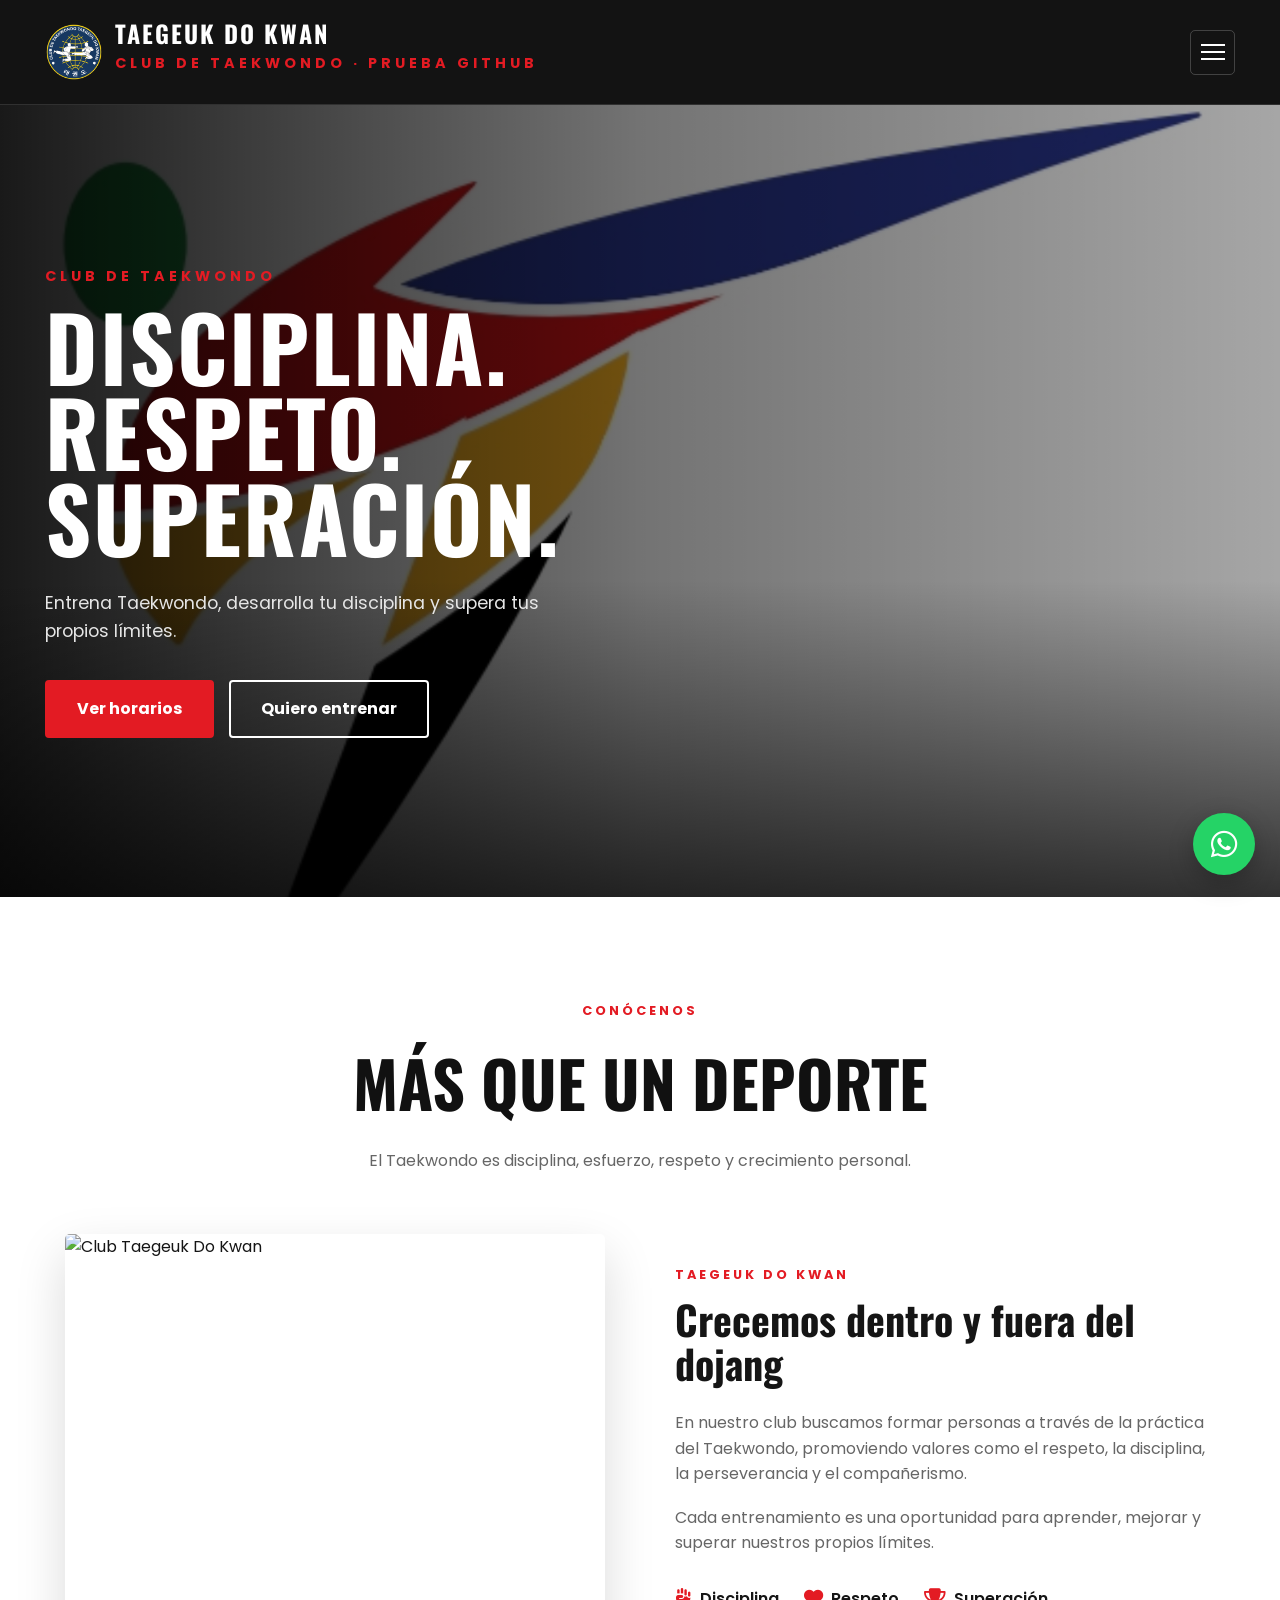
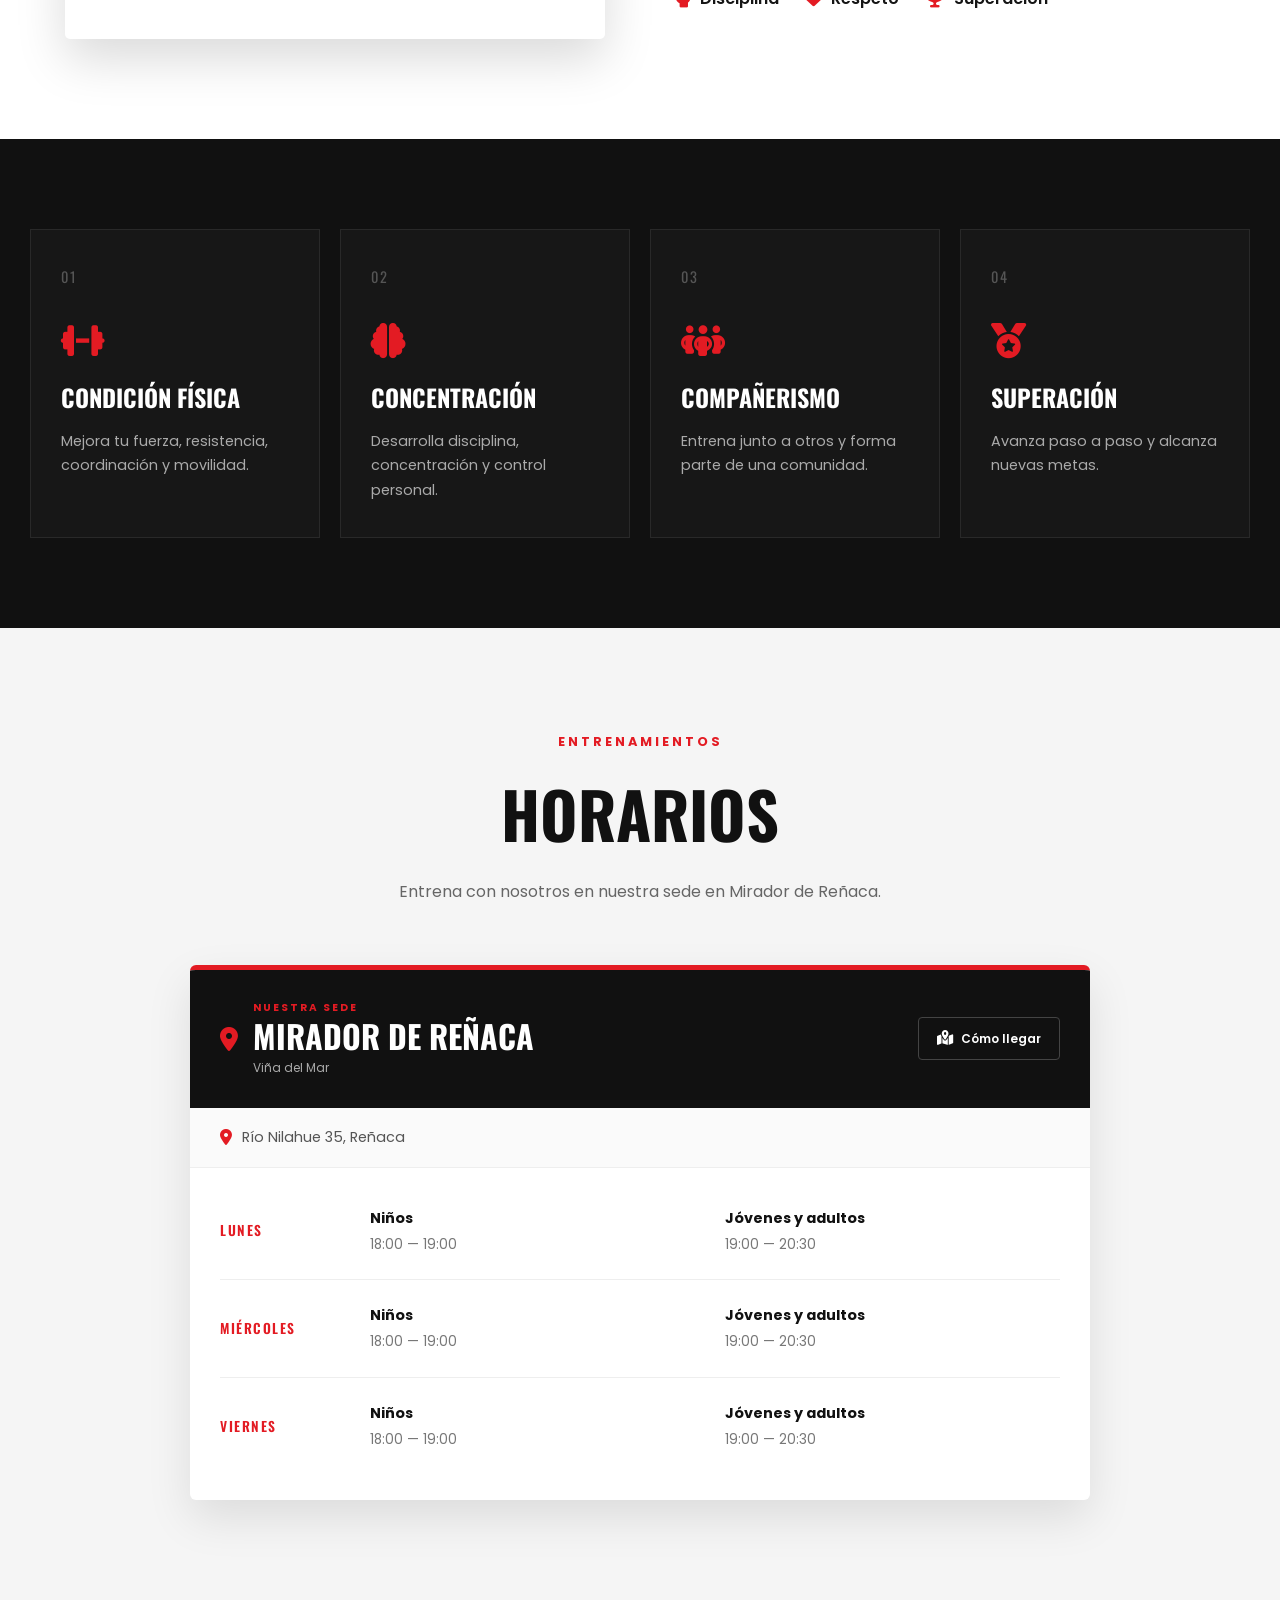
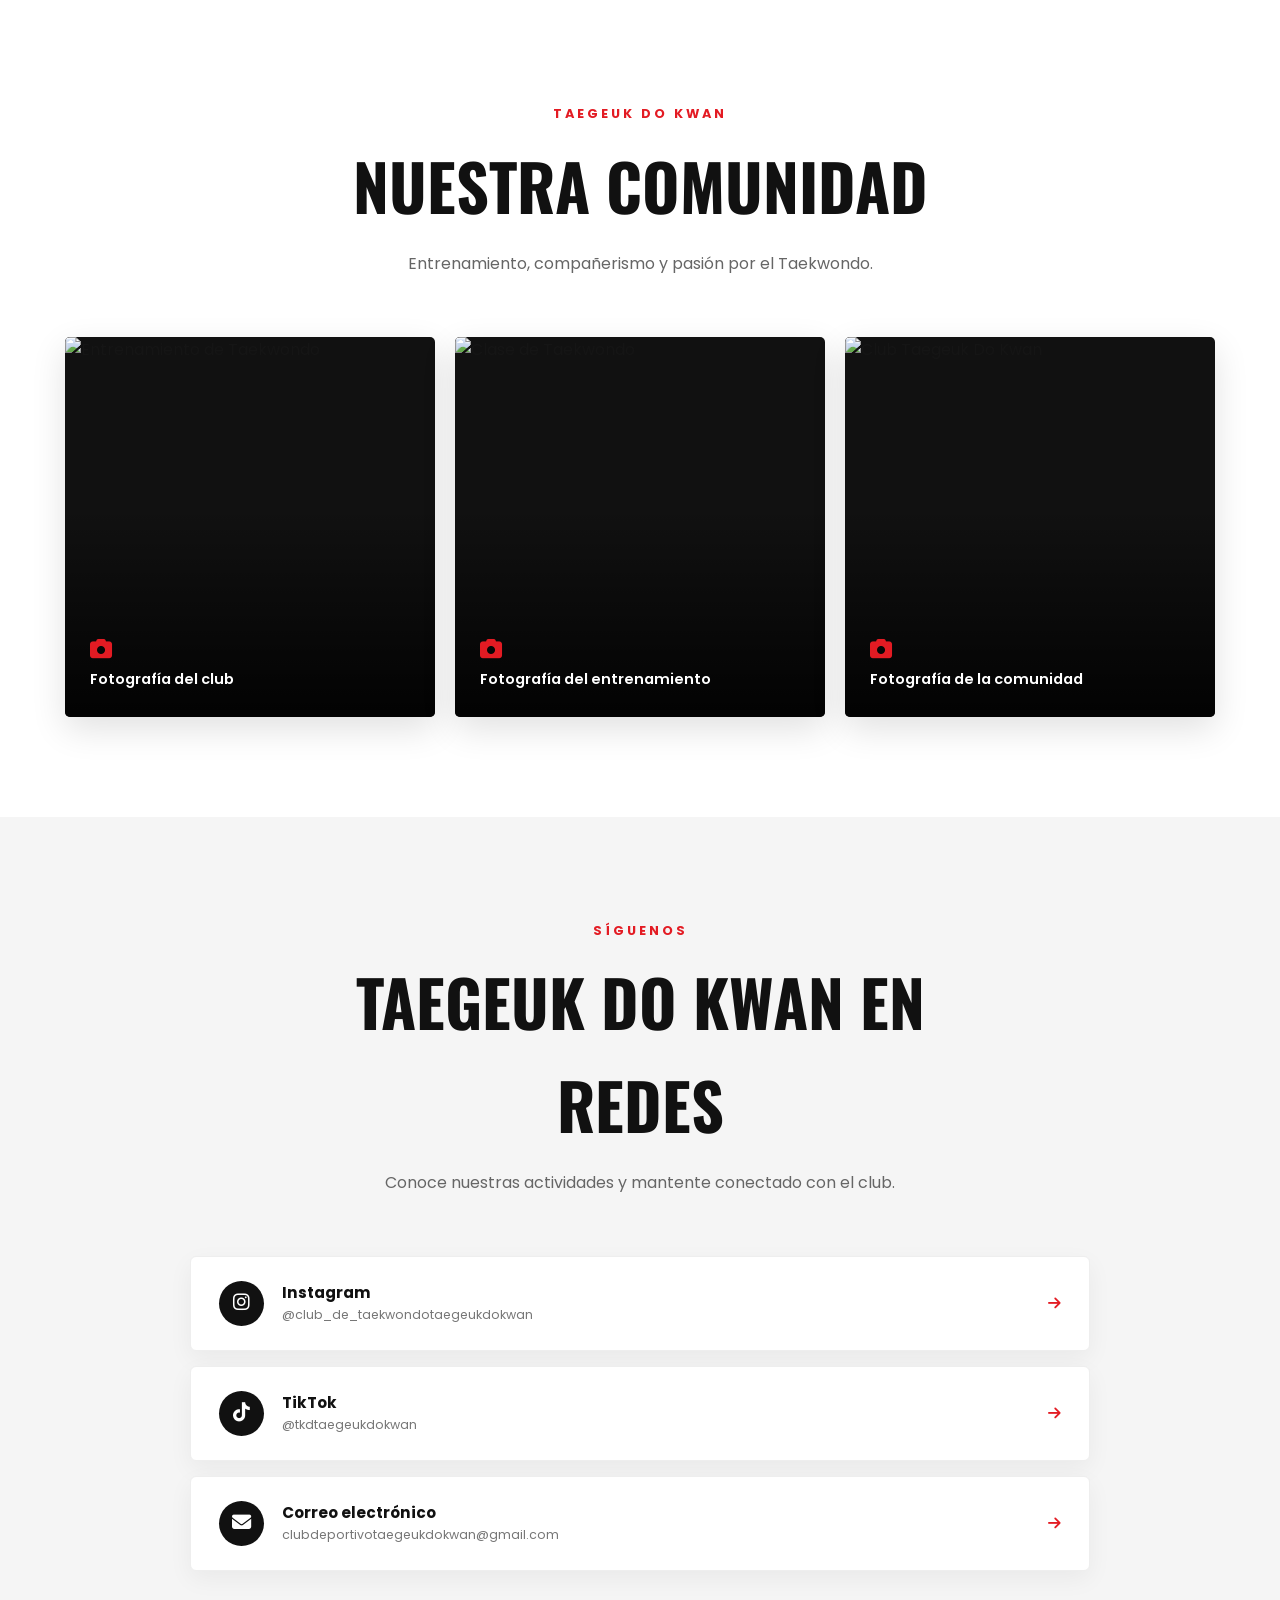
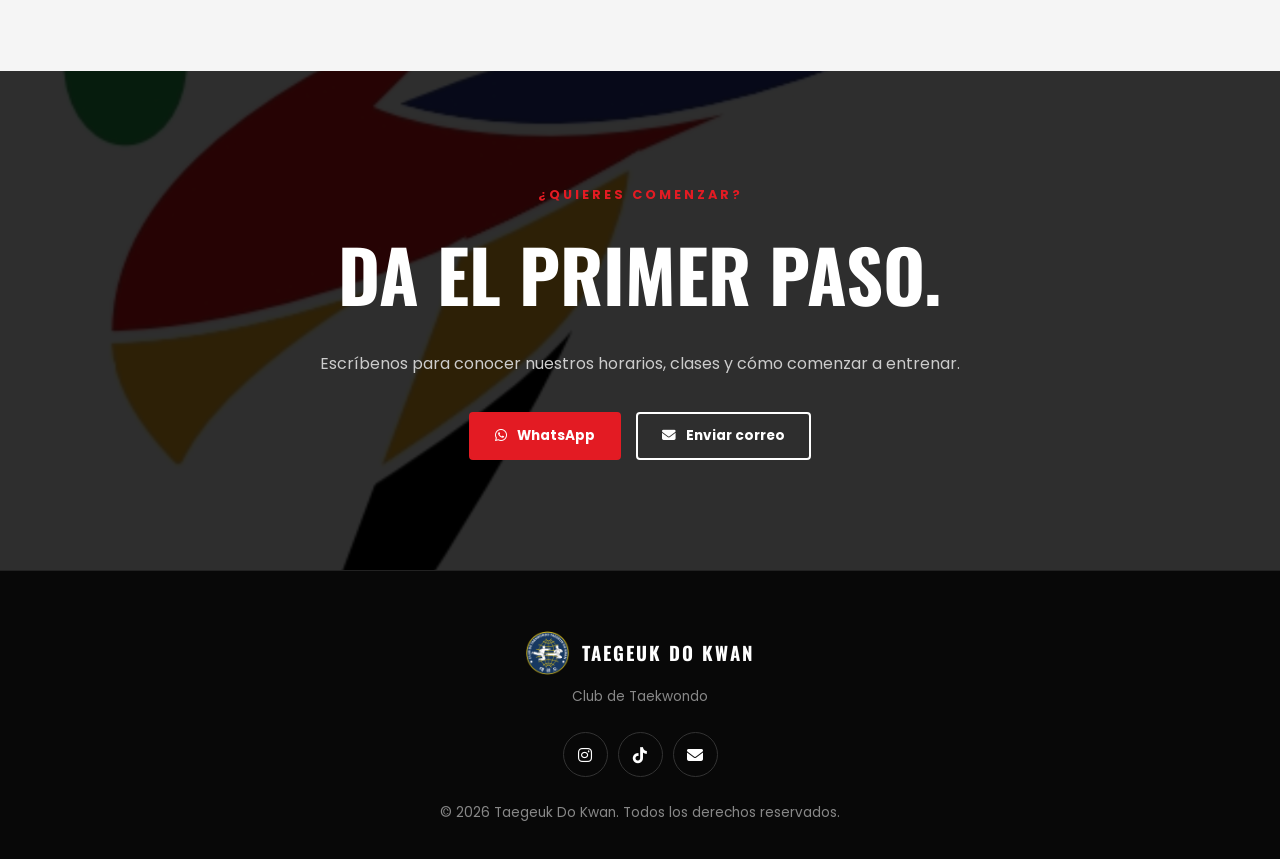
==== index.html @ f0c52e3c "Prueba de despliegue automatico" ====
<!DOCTYPE html>
<html lang="es">

<head>

    <meta charset="UTF-8">

    <meta name="viewport" content="width=device-width, initial-scale=1.0">

    <title>Club Taegeuk Do Kwan | Taekwondo</title>

    <link rel="icon" type="image/png" href="Img/logo.png">

    <link rel="stylesheet" href="style.css">

    <link rel="preconnect" href="https://fonts.googleapis.com">

    <link rel="preconnect" href="https://fonts.gstatic.com" crossorigin>

    <link
        href="https://fonts.googleapis.com/css2?family=Oswald:wght@400;500;600;700&family=Poppins:wght@400;500;600;700&display=swap"
        rel="stylesheet"
    >

    <link
        rel="stylesheet"
        href="https://cdnjs.cloudflare.com/ajax/libs/font-awesome/6.5.1/css/all.min.css"
    >

</head>


<body>


<!-- =========================
     NAVEGACIÓN
========================= -->

<header>

    <nav>

        <div class="logo">

            <img
                src="Img/logo.png"
                alt="Club Taegeuk Do Kwan"
            >

            <div>

                <h1>TAEGEUK DO KWAN</h1>

                <p class="hero-subtitle">CLUB DE TAEKWONDO · PRUEBA GITHUB</p>

            </div>

        </div>


        <!-- BOTÓN MENÚ -->

        <button
            class="menu-btn"
            id="menu-btn"
            aria-label="Abrir menú"
            aria-expanded="false"
        >

            <span></span>
            <span></span>
            <span></span>

        </button>


        <!-- MENÚ -->

        <ul id="menu">
    <li><a href="#inicio">Inicio</a></li>
    <li><a href="#club">El Club</a></li>
    <li><a href="#horarios">Horarios</a></li>
    <li>
        <a href="https://maps.google.com/maps?q=Sede%2BR%C3%ADo%2BNilahue%2B35%2CR%C3%ADo%2BNilahue%2B35%2C%2BVi%C3%B1a%2Bdel%2BMar%2C%2BVS%2C%2BCL&sll=-32.99678051,-71.49661924"
           target="_blank"
           rel="noopener noreferrer">
            Cómo llegar
        </a>
    </li>
    <li><a href="#galeria">Galería</a></li>
    <li><a href="#contacto">Contacto</a></li>
</ul>

    </nav>

</header>



<!-- =========================
     HERO
========================= -->

<section class="hero" id="inicio">

    <div class="hero-overlay"></div>

    <div class="hero-content">

        <p class="hero-subtitle">
            CLUB DE TAEKWONDO
        </p>

        <h2>
            DISCIPLINA.<br>
            RESPETO.<br>
            SUPERACIÓN.
        </h2>

        <p class="hero-text">
            Entrena Taekwondo, desarrolla tu disciplina
            y supera tus propios límites.
        </p>


        <div class="hero-buttons">

            <a
                href="#horarios"
                class="btn"
            >
                Ver horarios
            </a>


            <a
                href="#contacto"
                class="btn btn-outline"
            >
                Quiero entrenar
            </a>

        </div>

    </div>

</section>



<!-- =========================
     EL CLUB
========================= -->

<section class="club" id="club">

    <div class="section-title">

        <span>CONÓCENOS</span>

        <h2>
            Más que un deporte
        </h2>

        <p>
            El Taekwondo es disciplina, esfuerzo,
            respeto y crecimiento personal.
        </p>

    </div>


    <div class="club-content">


        <div class="club-image">

            <!-- FOTO PENDIENTE -->
            <img
                src="Img/.jpg"
                alt="Club Taegeuk Do Kwan"
            >

        </div>


        <div class="club-text">

            <span class="small-title">
                TAEGEUK DO KWAN
            </span>

            <h3>
                Crecemos dentro y fuera del dojang
            </h3>

            <p>
                En nuestro club buscamos formar personas
                a través de la práctica del Taekwondo,
                promoviendo valores como el respeto,
                la disciplina, la perseverancia y
                el compañerismo.
            </p>

            <p>
                Cada entrenamiento es una oportunidad
                para aprender, mejorar y superar
                nuestros propios límites.
            </p>


            <div class="valores">

                <div>
                    <i class="fa-solid fa-hand-fist"></i>
                    <span>Disciplina</span>
                </div>

                <div>
                    <i class="fa-solid fa-heart"></i>
                    <span>Respeto</span>
                </div>

                <div>
                    <i class="fa-solid fa-trophy"></i>
                    <span>Superación</span>
                </div>

            </div>

        </div>

    </div>

</section>



<!-- =========================
     BENEFICIOS
========================= -->

<section class="beneficios">

    <div class="beneficio">

        <span class="beneficio-numero">01</span>

        <i class="fa-solid fa-dumbbell"></i>

        <h3>
            Condición física
        </h3>

        <p>
            Mejora tu fuerza, resistencia,
            coordinación y movilidad.
        </p>

    </div>


    <div class="beneficio">

        <span class="beneficio-numero">02</span>

        <i class="fa-solid fa-brain"></i>

        <h3>
            Concentración
        </h3>

        <p>
            Desarrolla disciplina, concentración
            y control personal.
        </p>

    </div>


    <div class="beneficio">

        <span class="beneficio-numero">03</span>

        <i class="fa-solid fa-people-group"></i>

        <h3>
            Compañerismo
        </h3>

        <p>
            Entrena junto a otros y forma
            parte de una comunidad.
        </p>

    </div>


    <div class="beneficio">

        <span class="beneficio-numero">04</span>

        <i class="fa-solid fa-medal"></i>

        <h3>
            Superación
        </h3>

        <p>
            Avanza paso a paso y alcanza
            nuevas metas.
        </p>

    </div>

</section>



<!-- =========================
     HORARIOS
========================= -->

<section class="horarios" id="horarios">

    <div class="section-title">

        <span>ENTRENAMIENTOS</span>

        <h2>
            Horarios
        </h2>

        <p>
            Entrena con nosotros en nuestra sede
            en Mirador de Reñaca.
        </p>

    </div>


    <div class="sedes">


        <!-- =========================
             SEDE REÑACA
        ========================= -->

        <div class="sede">

            <div class="sede-header">

<div class="sede-title">

    <i class="fa-solid fa-location-dot"></i>

    <div>

        <span class="sede-etiqueta">
            NUESTRA SEDE
        </span>

        <h3>
            Mirador de Reñaca
        </h3>

        <span>
            Viña del Mar
        </span>

    </div>

</div>


                <a
                    href="https://maps.google.com/maps?q=Sede%2BR%C3%ADo%2BNilahue%2B35%2BR%C3%ADo%2BNilahue%2B35%2C%2BVi%C3%B1a%2Bdel%2BMar%2C%2BVS%2C%2BCL&sll=-32.99678051,-71.49661924"
                    target="_blank"
                    rel="noopener noreferrer"
                    class="ubicacion-btn"
                    title="Ver ubicación en Google Maps"
                >

                    <i class="fa-solid fa-map-location-dot"></i>

                    <span>
                        Cómo llegar
                    </span>

                </a>

            </div>


            <div class="direccion">

                <i class="fa-solid fa-location-dot"></i>

                <span>
                    Río Nilahue 35, Reñaca
                </span>

            </div>


            <div class="dias">

                <div class="dia">

                    <span>
                        LUNES
                    </span>

                    <div class="horario-dia">

                        <strong>
                            Niños
                        </strong>

                        <span>
                            18:00 — 19:00
                        </span>

                    </div>

                    <div class="horario-dia">

                        <strong>
                            Jóvenes y adultos
                        </strong>

                        <span>
                            19:00 — 20:30
                        </span>

                    </div>

                </div>


                <div class="dia">

                    <span>
                        MIÉRCOLES
                    </span>

                    <div class="horario-dia">

                        <strong>
                            Niños
                        </strong>

                        <span>
                            18:00 — 19:00
                        </span>

                    </div>

                    <div class="horario-dia">

                        <strong>
                            Jóvenes y adultos
                        </strong>

                        <span>
                            19:00 — 20:30
                        </span>

                    </div>

                </div>


                <div class="dia">

                    <span>
                        VIERNES
                    </span>

                    <div class="horario-dia">

                        <strong>
                            Niños
                        </strong>

                        <span>
                            18:00 — 19:00
                        </span>

                    </div>

                    <div class="horario-dia">

                        <strong>
                            Jóvenes y adultos
                        </strong>

                        <span>
                            19:00 — 20:30
                        </span>

                    </div>

                </div>

            </div>

        </div>

    </div>


</section>



<!-- =========================
     GALERÍA
========================= -->

<section class="galeria" id="galeria">

    <div class="section-title">

        <span>TAEGEUK DO KWAN</span>

        <h2>
            Nuestra comunidad
        </h2>

        <p>
            Entrenamiento, compañerismo y pasión
            por el Taekwondo.
        </p>

    </div>


    <div class="galeria-grid">


        <!-- FOTO 1 - PENDIENTE -->

        <div class="foto-placeholder">

            <img
                src="Img/.jpg"
                alt="Entrenamiento de Taekwondo"
            >

            <div class="foto-overlay">

                <i class="fa-solid fa-camera"></i>

                <span>
                    Fotografía del club
                </span>

            </div>

        </div>


        <!-- FOTO 2 - PENDIENTE -->

        <div class="foto-placeholder">

            <img
                src="Img/.jpg"
                alt="Clase de Taekwondo"
            >

            <div class="foto-overlay">

                <i class="fa-solid fa-camera"></i>

                <span>
                    Fotografía del entrenamiento
                </span>

            </div>

        </div>


        <!-- FOTO 3 - PENDIENTE -->

        <div class="foto-placeholder">

            <img
                src="Img/.jpg"
                alt="Club Taegeuk Do Kwan"
            >

            <div class="foto-overlay">

                <i class="fa-solid fa-camera"></i>

                <span>
                    Fotografía de la comunidad
                </span>

            </div>

        </div>

    </div>

</section>



<!-- =========================
     REDES SOCIALES
========================= -->

<section class="redes-sociales">

    <div class="section-title">

        <span>SÍGUENOS</span>

        <h2>
            Taegeuk Do Kwan en redes
        </h2>

        <p>
            Conoce nuestras actividades y mantente
            conectado con el club.
        </p>

    </div>


    <div class="redes-grid">


        <a
            href="https://www.instagram.com/club_de_taekwondotaegeukdokwan/"
            target="_blank"
            rel="noopener noreferrer"
            class="red-social"
        >

            <i class="fa-brands fa-instagram"></i>

            <div>

                <strong>
                    Instagram
                </strong>

                <span>
                    @club_de_taekwondotaegeukdokwan
                </span>

            </div>

            <i class="fa-solid fa-arrow-right"></i>

        </a>


        <a
            href="https://www.tiktok.com/@tkdtaegeukdokwan"
            target="_blank"
            rel="noopener noreferrer"
            class="red-social"
        >

            <i class="fa-brands fa-tiktok"></i>

            <div>

                <strong>
                    TikTok
                </strong>

                <span>
                    @tkdtaegeukdokwan
                </span>

            </div>

            <i class="fa-solid fa-arrow-right"></i>

        </a>


        <a
    href="https://mail.google.com/mail/?view=cm&fs=1&to=clubdeportivotaegeukdokwan@gmail.com"
    target="_blank"
    rel="noopener noreferrer"
    class="red-social"
>

            <i class="fa-solid fa-envelope"></i>

            <div>

                <strong>
                    Correo electrónico
                </strong>

                <span>
                    clubdeportivotaegeukdokwan@gmail.com
                </span>

            </div>

            <i class="fa-solid fa-arrow-right"></i>

        </a>

    </div>

</section>



<!-- =========================
     CONTACTO
========================= -->

<section class="contacto" id="contacto">

    <div class="contacto-content">

        <span>
            ¿QUIERES COMENZAR?
        </span>

        <h2>
            Da el primer paso.
        </h2>

        <p>
            Escríbenos para conocer nuestros horarios,
            clases y cómo comenzar a entrenar.
        </p>


<div class="contacto-buttons">

            <!-- WHATSAPP PENDIENTE -->
        

            <a
    href="https://wa.me/569XXXXXXXX"
    class="btn whatsapp-pendiente"
    title="WhatsApp próximamente"
>
    <i class="fa-brands fa-whatsapp"></i>
    WhatsApp
</a>

            <!-- CORREO -->

<a
    href="https://mail.google.com/mail/?view=cm&fs=1&to=clubdeportivotaegeukdokwan@gmail.com"
    target="_blank"
    rel="noopener noreferrer"
    class="btn btn-outline"
>
    <i class="fa-solid fa-envelope"></i>
    Enviar correo
</a>

        </div>

    </div>

</section>



<!-- =========================
     FOOTER
========================= -->

<footer>

    <div class="footer-logo">

        <img
            src="Img/logo.png"
            alt="Taegeuk Do kwan"
        >

        <h3>
            TAEGEUK DO KWAN
        </h3>

    </div>


    <p>
        Club de Taekwondo
    </p>


    <div class="redes">


        <a
            href="https://www.instagram.com/club_de_taekwondotaegeukdokwan/"
            target="_blank"
            rel="noopener noreferrer"
            aria-label="Instagram"
        >

            <i class="fa-brands fa-instagram"></i>

        </a>


        <a
            href="https://www.tiktok.com/@tkdtaegeukdokwan"
            target="_blank"
            rel="noopener noreferrer"
            aria-label="TikTok"
        >

            <i class="fa-brands fa-tiktok"></i>

        </a>


        <a
    href="https://mail.google.com/mail/?view=cm&fs=1&to=clubdeportivotaegeukdokwan@gmail.com"
    target="_blank"
    rel="noopener noreferrer"
    aria-label="Correo electrónico"
>
    <i class="fa-solid fa-envelope"></i>
</a>

    </div>


    <p class="copyright">
        © <span id="año">2026</span> Taegeuk Do Kwan.
        Todos los derechos reservados.
    </p>

</footer>



<!-- =========================
     WHATSAPP FLOTANTE
     NÚMERO PENDIENTE
========================= -->

<a
    href="https://wa.me/569XXXXXXXX"
    class="whatsapp-flotante"
    aria-label="Contactar por WhatsApp"
    title="WhatsApp próximamente"
>

    <i class="fa-brands fa-whatsapp"></i>

</a>



<script src="script.js"></script>

</body>

</html>
---- style.css ----
/* =========================
   CONFIGURACIÓN GENERAL
========================= */

* {
    margin: 0;
    padding: 0;
    box-sizing: border-box;
}

html {
    scroll-behavior: smooth;
}

body {
    font-family: 'Poppins', sans-serif;
    background: #ffffff;
    color: #151515;
    line-height: 1.6;
}

img {
    max-width: 100%;
    display: block;
}

a {
    text-decoration: none;
}


/* =========================
   NAVEGACIÓN
========================= */

header {
    position: sticky;
    top: 0;
    z-index: 1000;

    background: rgba(10, 10, 10, 0.96);

    border-bottom: 1px solid rgba(255, 255, 255, 0.12);

    backdrop-filter: blur(10px);
}

nav {
    max-width: 1250px;
    margin: auto;

    padding: 14px 30px;

    display: flex;
    justify-content: space-between;
    align-items: center;

    gap: 30px;
}


/* LOGO */

.logo {
    display: flex;
    align-items: center;
    gap: 12px;
}

.logo img {
    width: 58px;
    height: 58px;

    object-fit: contain;

    transition: 0.3s;
}

.logo img:hover {
    transform: scale(1.08);
}

.logo h1 {
    font-family: 'Oswald', sans-serif;

    color: #ffffff;

    font-size: 1.5rem;

    letter-spacing: 2px;
}

.logo span {
    color: #aaa;

    font-size: 0.72rem;

    letter-spacing: 1px;
}


/* =========================
   MENÚ
========================= */

nav {
    position: relative;
}

nav ul {
    position: absolute;
    top: 100%;
    right: 30px;

    width: 230px;

    display: flex;
    flex-direction: column;
    gap: 0;

    list-style: none;

    background: #0b0b0b;

    border: 1px solid #292929;
    border-top: 3px solid #e31b23;
    border-radius: 0 0 6px 6px;

    box-shadow: 0 15px 35px rgba(0, 0, 0, 0.35);

    overflow: hidden;

    opacity: 0;
    visibility: hidden;

    transform: translateY(-10px);

    transition:
        opacity 0.25s ease,
        transform 0.25s ease,
        visibility 0.25s ease;
}

nav ul.activo {
    opacity: 1;
    visibility: visible;
    transform: translateY(0);
}

nav ul li {
    width: 100%;
}

nav ul li a {
    display: block;

    width: 100%;

    padding: 16px 20px;

    color: white;

    font-size: 0.9rem;

    border-bottom: 1px solid #222;

    transition: 0.3s;
}

nav ul li:last-child a {
    border-bottom: none;
}

nav ul li a::after {
    display: none;
}

nav ul li a:hover {
    background: #171717;
    color: #e31b23;
}

nav a {
    color: #ffffff;

    font-size: 0.9rem;

    font-weight: 500;

    position: relative;

    transition: 0.3s;
}

nav a:hover {
    color: #e31b23;
}

nav a::after {
    content: "";

    position: absolute;

    left: 0;
    bottom: -7px;

    width: 0;
    height: 2px;

    background: #e31b23;

    transition: 0.3s;
}

nav a:hover::after {
    width: 100%;
}


/* =========================
   BOTÓN HAMBURGUESA
========================= */

.menu-btn {

    display: flex;

    width: 45px;
    height: 45px;

    background: transparent;

    border: 1px solid rgba(255, 255, 255, 0.2);

    border-radius: 5px;

    cursor: pointer;

    padding: 9px;

    flex-direction: column;

    justify-content: center;

    align-items: center;

    gap: 5px;

    transition: 0.3s;
}

.menu-btn span {

    display: block;

    width: 24px;
    height: 2px;

    background: white;

    transition: 0.3s;
}

.menu-btn:hover {

    border-color: #e31b23;

}


/* MENÚ ABIERTO */

.menu-btn.activo span:nth-child(1) {

    transform: translateY(7px) rotate(45deg);

}

.menu-btn.activo span:nth-child(2) {

    opacity: 0;

}

.menu-btn.activo span:nth-child(3) {

    transform: translateY(-7px) rotate(-45deg);

}


/* =========================
   HERO
========================= */

.hero {
    min-height: 88vh;

    position: relative;

    display: flex;
    align-items: center;

    background:
        linear-gradient(
            90deg,
            rgba(0, 0, 0, 0.9),
            rgba(0, 0, 0, 0.55),
            rgba(0, 0, 0, 0.35)
        ),
        url("Img/fondo.jpg");

    background-size: cover;

    background-position: center;
}

.hero-overlay {
    position: absolute;

    inset: 0;

    background:
        linear-gradient(
            180deg,
            transparent 60%,
            rgba(0, 0, 0, 0.7)
        );
}

.hero-content {
    position: relative;

    z-index: 2;

    max-width: 1250px;

    width: 100%;

    margin: auto;

    padding: 80px 30px;
}

.hero-subtitle {
    color: #e31b23;

    font-weight: 700;

    letter-spacing: 4px;

    font-size: 0.9rem;

    margin-bottom: 15px;
}

.hero h2 {
    font-family: 'Oswald', sans-serif;

    color: white;

    font-size: clamp(3rem, 7vw, 6.5rem);

    line-height: 0.95;

    letter-spacing: 2px;

    margin-bottom: 30px;
}

.hero-text {
    color: #e5e5e5;

    max-width: 550px;

    font-size: 1.1rem;

    margin-bottom: 35px;
}


/* =========================
   BOTONES
========================= */

.hero-buttons,
.contacto-buttons {
    display: flex;

    gap: 15px;

    flex-wrap: wrap;
}

.btn {
    display: inline-flex;
    justify-content: center;
    align-items: center;
    gap: 10px;
    padding: 14px 30px;
    background: #e31b23;
    color: white;
    border: 2px solid #e31b23;
    border-radius: 4px;
    font-weight: 700;
    transition: 0.3s;
}

.btn:hover {
    background: #b9151c;

    border-color: #b9151c;

    transform: translateY(-3px);
}

.btn-outline {
    background: transparent;

    border-color: white;
}

.btn-outline:hover {
    background: white;

    color: #111;

    border-color: white;
}


/* =========================
   TÍTULOS DE SECCIÓN
========================= */

.section-title {
    text-align: center;

    max-width: 750px;

    margin: 0 auto 60px;
}

.section-title span {
    color: #e31b23;

    font-size: 0.8rem;

    font-weight: 700;

    letter-spacing: 3px;
}

.section-title h2 {
    font-family: 'Oswald', sans-serif;

    font-size: clamp(2.3rem, 5vw, 4rem);

    text-transform: uppercase;

    margin: 8px 0 15px;

    color: #111;
}

.section-title p {
    color: #666;

    max-width: 600px;

    margin: auto;
}


/* =========================
   EL CLUB
========================= */

.club {
    padding: 100px 30px;

    background: white;
}

.club-content {
    max-width: 1150px;

    margin: auto;

    display: grid;

    grid-template-columns: 1fr 1fr;

    gap: 70px;

    align-items: center;
}

.club-image {
    overflow: hidden;

    border-radius: 5px;

    box-shadow:
        0 20px 50px rgba(0, 0, 0, 0.15);
}

.club-image img {
    width: 100%;

    aspect-ratio: 4 / 3;

    object-fit: cover;

    transition: 0.5s;
}

.club-image:hover img {
    transform: scale(1.05);
}

.small-title {
    color: #e31b23;

    font-size: 0.8rem;

    font-weight: 700;

    letter-spacing: 3px;
}

.club-text h3 {
    font-family: 'Oswald', sans-serif;

    font-size: 2.5rem;

    line-height: 1.1;

    margin: 10px 0 25px;
}

.club-text p {
    color: #666;

    margin-bottom: 18px;
}


/* VALORES */

.valores {
    display: flex;

    gap: 25px;

    margin-top: 30px;

    flex-wrap: wrap;
}

.valores div {
    display: flex;

    align-items: center;

    gap: 8px;

    font-weight: 600;
}

.valores i {
    color: #e31b23;

    font-size: 1.2rem;
}


/* =========================
   BENEFICIOS
========================= */

.beneficios {
    background: #111;

    padding: 90px 30px;

    display: grid;

    grid-template-columns: repeat(4, 1fr);

    gap: 20px;
}

.beneficio {
    position: relative;

    text-align: left;

    color: white;

    max-width: none;

    margin: 0;

    padding: 35px 30px;

    background: #171717;

    border: 1px solid #292929;

    min-height: 260px;

    transition: 0.3s;
}

.beneficio:hover {
    transform: translateY(-6px);

    border-color: #e31b23;
}

.beneficio-numero {
    display: block;

    color: #555;

    font-family: 'Oswald', sans-serif;

    font-size: 0.9rem;

    letter-spacing: 2px;

    margin-bottom: 35px;
}

.beneficio i {
    display: block;

    color: #e31b23;

    font-size: 2.2rem;

    margin-bottom: 20px;
}

.beneficio h3 {
    font-family: 'Oswald', sans-serif;

    font-size: 1.5rem;

    margin-bottom: 12px;

    text-transform: uppercase;
}

.beneficio p {
    color: #aaa;

    font-size: 0.9rem;

    line-height: 1.7;

    margin: 0;
}


/* =========================
   HORARIOS
========================= */

.horarios {
    padding: 100px 30px;

    background: #f5f5f5;
}

.sedes {
    max-width: 900px;

    margin: auto;
}

.sede {
    background: white;

    border-radius: 6px;

    overflow: hidden;

    box-shadow:
        0 18px 45px rgba(0, 0, 0, 0.10);

    border-top: 5px solid #e31b23;
}


/* =========================
   CABECERA DE SEDE
========================= */

.sede-header {
    background: #111;

    color: white;

    padding: 30px;

    display: flex;

    align-items: center;

    gap: 18px;
}

.sede-title {
    display: flex;

    align-items: center;

    gap: 15px;
}

.sede-title > i {
    color: #e31b23;

    font-size: 1.5rem;
}

.sede-title h3 {
    font-family: 'Oswald', sans-serif;

    font-size: 2rem;

    text-transform: uppercase;

    line-height: 1;

    margin: 4px 0 0;
}

/* ETIQUETA NUESTRA SEDE */

.sede-etiqueta {
    display: block;

    color: #e31b23 !important;

    font-size: 0.65rem !important;

    font-weight: 700;

    letter-spacing: 2px;

    margin: 0 !important;
}


/* UBICACIÓN */

.sede-title div > span:last-child {
    display: block;

    color: #aaa;

    font-size: 0.75rem;

    margin-top: 6px;
}


/* =========================
   BOTÓN MAPA
========================= */

.ubicacion-btn {
    margin-left: auto;

    display: inline-flex;

    align-items: center;

    justify-content: center;

    gap: 8px;

    padding: 11px 18px;

    border: 1px solid #444;

    border-radius: 4px;

    color: white;

    font-size: 0.75rem;

    font-weight: 600;

    transition: 0.3s;
}

.ubicacion-btn:hover {
    background: #e31b23;

    border-color: #e31b23;

    color: white;

    transform: translateY(-2px);
}

.ubicacion-btn i {
    font-size: 0.9rem;
}


/* =========================
   DIRECCIÓN
========================= */

.direccion {
    display: flex;

    align-items: center;

    gap: 10px;

    padding: 18px 30px;

    background: #fafafa;

    border-bottom: 1px solid #eee;

    color: #555;

    font-size: 0.9rem;
}

.direccion i {
    color: #e31b23;

    font-size: 1rem;
}


/* =========================
   DÍAS
========================= */

.dias {
    padding: 15px 30px 25px;
}

.dia {
    display: grid;

    grid-template-columns: 130px 1fr 1fr;

    align-items: center;

    gap: 20px;

    padding: 24px 0;

    border-bottom: 1px solid #eee;
}

.dia:last-child {
    border-bottom: none;
}

.dia > span {
    font-family: 'Oswald', sans-serif;

    font-size: 0.85rem;

    font-weight: 600;

    letter-spacing: 1.5px;

    color: #e31b23;
}

.horario-dia {
    display: flex;

    flex-direction: column;

    gap: 4px;
}

.horario-dia strong {
    color: #111;

    font-size: 0.9rem;
}

.horario-dia span {
    color: #777;

    font-size: 0.85rem;
}


/* =========================
   GALERÍA
========================= */

.galeria {
    padding: 100px 30px;

    background: white;
}

.galeria-grid {
    max-width: 1150px;

    margin: auto;

    display: grid;

    grid-template-columns: repeat(3, 1fr);

    gap: 20px;
}


/* TARJETAS DE FOTO */

.foto-placeholder {
    position: relative;

    height: 380px;

    overflow: hidden;

    border-radius: 5px;

    background: #111;

    box-shadow:
        0 12px 35px rgba(0, 0, 0, 0.12);
}

.foto-placeholder img {
    width: 100%;

    height: 100%;

    object-fit: cover;

    transition: 0.5s;

    filter: grayscale(20%);
}

.foto-overlay {
    position: absolute;

    inset: 0;

    display: flex;

    flex-direction: column;

    justify-content: flex-end;

    align-items: flex-start;

    padding: 25px;

    background:
        linear-gradient(
            transparent 45%,
            rgba(0, 0, 0, 0.85)
        );

    color: white;
}

.foto-overlay i {
    color: #e31b23;

    font-size: 1.4rem;

    margin-bottom: 8px;
}

.foto-overlay span {
    font-size: 0.9rem;

    font-weight: 600;
}

.foto-placeholder:hover img {
    transform: scale(1.06);

    filter: grayscale(0);
}


/* =========================
   REDES SOCIALES
========================= */

.redes-sociales {
    padding: 100px 30px;

    background: #f5f5f5;
}

.redes-grid {
    max-width: 900px;

    margin: auto;

    display: grid;

    grid-template-columns: 1fr;

    gap: 15px;
}

.red-social {
    display: flex;

    align-items: center;

    gap: 18px;

    padding: 24px 28px;

    background: white;

    color: #111;

    border: 1px solid #eee;

    border-radius: 6px;

    box-shadow:
        0 8px 25px rgba(0, 0, 0, 0.05);

    transition: 0.3s;
}

.red-social:hover {
    transform: translateY(-4px);

    border-color: #e31b23;

    box-shadow:
        0 15px 35px rgba(0, 0, 0, 0.08);
}

.red-social > i:first-child {
    width: 45px;

    height: 45px;

    display: flex;

    align-items: center;

    justify-content: center;

    background: #111;

    color: white;

    border-radius: 50%;

    font-size: 1.2rem;

    flex-shrink: 0;
}

.red-social div {
    flex: 1;

    display: flex;

    flex-direction: column;
}

.red-social strong {
    font-size: 0.95rem;
}

.red-social span {
    color: #777;

    font-size: 0.78rem;

    word-break: break-word;
}

.red-social > i:last-child {
    color: #e31b23;

    font-size: 0.9rem;
}


/* =========================
   CONTACTO
========================= */

.contacto {
    padding: 110px 30px;

    background:
        linear-gradient(
            rgba(0, 0, 0, 0.82),
            rgba(0, 0, 0, 0.82)
        ),
        url("Img/fondo.jpg");

    background-size: cover;

    background-position: center;

    text-align: center;
}

.contacto-content {
    max-width: 700px;

    margin: auto;
}

.contacto span {
    color: #e31b23;

    font-size: 0.8rem;

    font-weight: 700;

    letter-spacing: 3px;
}

.contacto h2 {
    font-family: 'Oswald', sans-serif;

    color: white;

    font-size: clamp(2.5rem, 6vw, 4.5rem);

    text-transform: uppercase;

    margin: 10px 0 20px;
}

.contacto p {
    color: #ccc;

    margin-bottom: 35px;
}

.contacto-buttons {
    justify-content: center;
}

.contacto-buttons .btn {
    padding: 11px 24px;
    font-size: 0.85rem;
}


/* WHATSAPP PENDIENTE */

.whatsapp-pendiente {
    cursor: default;
}

.whatsapp-pendiente:hover {
    transform: none;

    background: #e31b23;

    border-color: #e31b23;
}


/* =========================
   FOOTER
========================= */

footer {
    background: #080808;

    color: white;

    text-align: center;

    padding: 60px 20px 35px;

    border-top: 1px solid #222;
}

.footer-logo {
    display: flex;

    justify-content: center;

    align-items: center;

    gap: 12px;

    margin-bottom: 10px;
}

.footer-logo img {
    width: 45px;

    height: 45px;

    object-fit: contain;
}

.footer-logo h3 {
    font-family: 'Oswald', sans-serif;

    letter-spacing: 2px;
}

footer > p {
    color: #888;

    font-size: 0.85rem;
}

.redes {
    margin: 25px 0;

    display: flex;

    justify-content: center;

    gap: 10px;
}

.redes a {
    width: 45px;

    height: 45px;

    display: inline-flex;

    justify-content: center;

    align-items: center;

    border: 1px solid #333;

    border-radius: 50%;

    color: white;

    transition: 0.3s;
}

.redes a:hover {
    background: #e31b23;

    border-color: #e31b23;

    transform: translateY(-4px);
}

.copyright {
    margin-top: 25px;
}


/* =========================
   WHATSAPP FLOTANTE
========================= */

.whatsapp-flotante {
    position: fixed;

    right: 25px;

    bottom: 25px;

    z-index: 2000;

    width: 62px;

    height: 62px;

    display: flex;

    align-items: center;

    justify-content: center;

    background: #25D366;

    color: white;

    border-radius: 50%;

    font-size: 1.9rem;

    box-shadow:
        0 8px 25px rgba(0, 0, 0, 0.25);

    transition: 0.3s;
}

.whatsapp-flotante:hover {
    transform: scale(1.1);

    box-shadow:
        0 12px 30px rgba(0, 0, 0, 0.35);
}


/* =========================
   RESPONSIVE
========================= */

@media (max-width: 900px) {

    nav {
        padding: 12px 20px;
    }

    .hero {
        min-height: 80vh;
    }

    .club-content {
        grid-template-columns: 1fr;

        gap: 40px;
    }

    .beneficios {
        grid-template-columns: repeat(2, 1fr);
    }

    .galeria-grid {
        grid-template-columns: 1fr 1fr;
    }

    .foto-placeholder {
        height: 320px;
    }

    .dia {
        grid-template-columns: 110px 1fr 1fr;
    }

}


/* =========================
   TABLET / MÓVIL
========================= */

@media (max-width: 650px) {

    nav {
        flex-direction: row;
        gap: 15px;
        padding: 10px 15px;
    }

    .logo {
        flex-direction: row;
        text-align: left;
        gap: 8px;
    }

    .logo img {
        width: 48px;
        height: 48px;
    }

    .logo h1 {
        font-size: 1rem;
        letter-spacing: 1.5px;
    }

    .logo span {
        font-size: .62rem;
    }

    .menu-btn {
        display: flex;
    }

    nav ul {
        right: 15px;
        width: 230px;
    }

    nav a {
        font-size: .8rem;
    }


    /* HERO */

    .hero {
        min-height: 85vh;

        background-position: 60% center;
    }

    .hero-content {
        padding: 60px 20px;
    }

    .hero h2 {
        font-size: 3.4rem;
    }

    .hero-text {
        font-size: 0.95rem;
    }

    .hero-buttons {
        flex-direction: column;
    }

    .hero-buttons .btn {
        width: 100%;
    }


    /* CLUB */

    .club {
        padding: 70px 20px;
    }

    .club-text h3 {
        font-size: 2rem;
    }


    /* BENEFICIOS */

    .beneficios {
        grid-template-columns: 1fr;

        padding: 60px 20px;
    }


    /* HORARIOS */

    .horarios {
        padding: 70px 20px;
    }

    .sede-header {
        flex-direction: column;

        align-items: stretch;

        gap: 20px;

        padding: 22px 20px;
    }

    .sede-title {
        justify-content: flex-start;
    }

    .sede-title h3 {
    font-size: 1.7rem;
}

.sede-etiqueta {
    font-size: 0.6rem !important;
}

    .ubicacion-btn {
        width: 100%;

        margin-left: 0;
    }

    .direccion {
        padding: 16px 20px;
    }

    .dias {
        padding: 10px 20px 20px;
    }

    .dia {
        display: flex;

        flex-direction: column;

        align-items: stretch;

        gap: 12px;

        padding: 22px 0;
    }

    .dia > span {
        color: #e31b23;

        font-size: 0.75rem;
    }

    .horario-dia {
        padding-left: 10px;

        border-left: 2px solid #eee;
    }


    /* GALERÍA */

    .galeria {
        padding: 70px 20px;
    }

    .galeria-grid {
        grid-template-columns: 1fr;
    }

    .foto-placeholder {
        height: 350px;
    }


    /* REDES */

    .redes-sociales {
        padding: 70px 20px;
    }

    .red-social {
        padding: 18px;
    }

    .red-social span {
        font-size: 0.72rem;
    }


    /* CONTACTO */

    .contacto {
        padding: 80px 20px;
    }

    .contacto-buttons {
        flex-direction: column;
    }

    .contacto-buttons .btn {
        width: 100%;
    }


    /* WHATSAPP */

    .whatsapp-flotante {
        width: 56px;

        height: 56px;

        right: 18px;

        bottom: 18px;

        font-size: 1.7rem;
    }
}
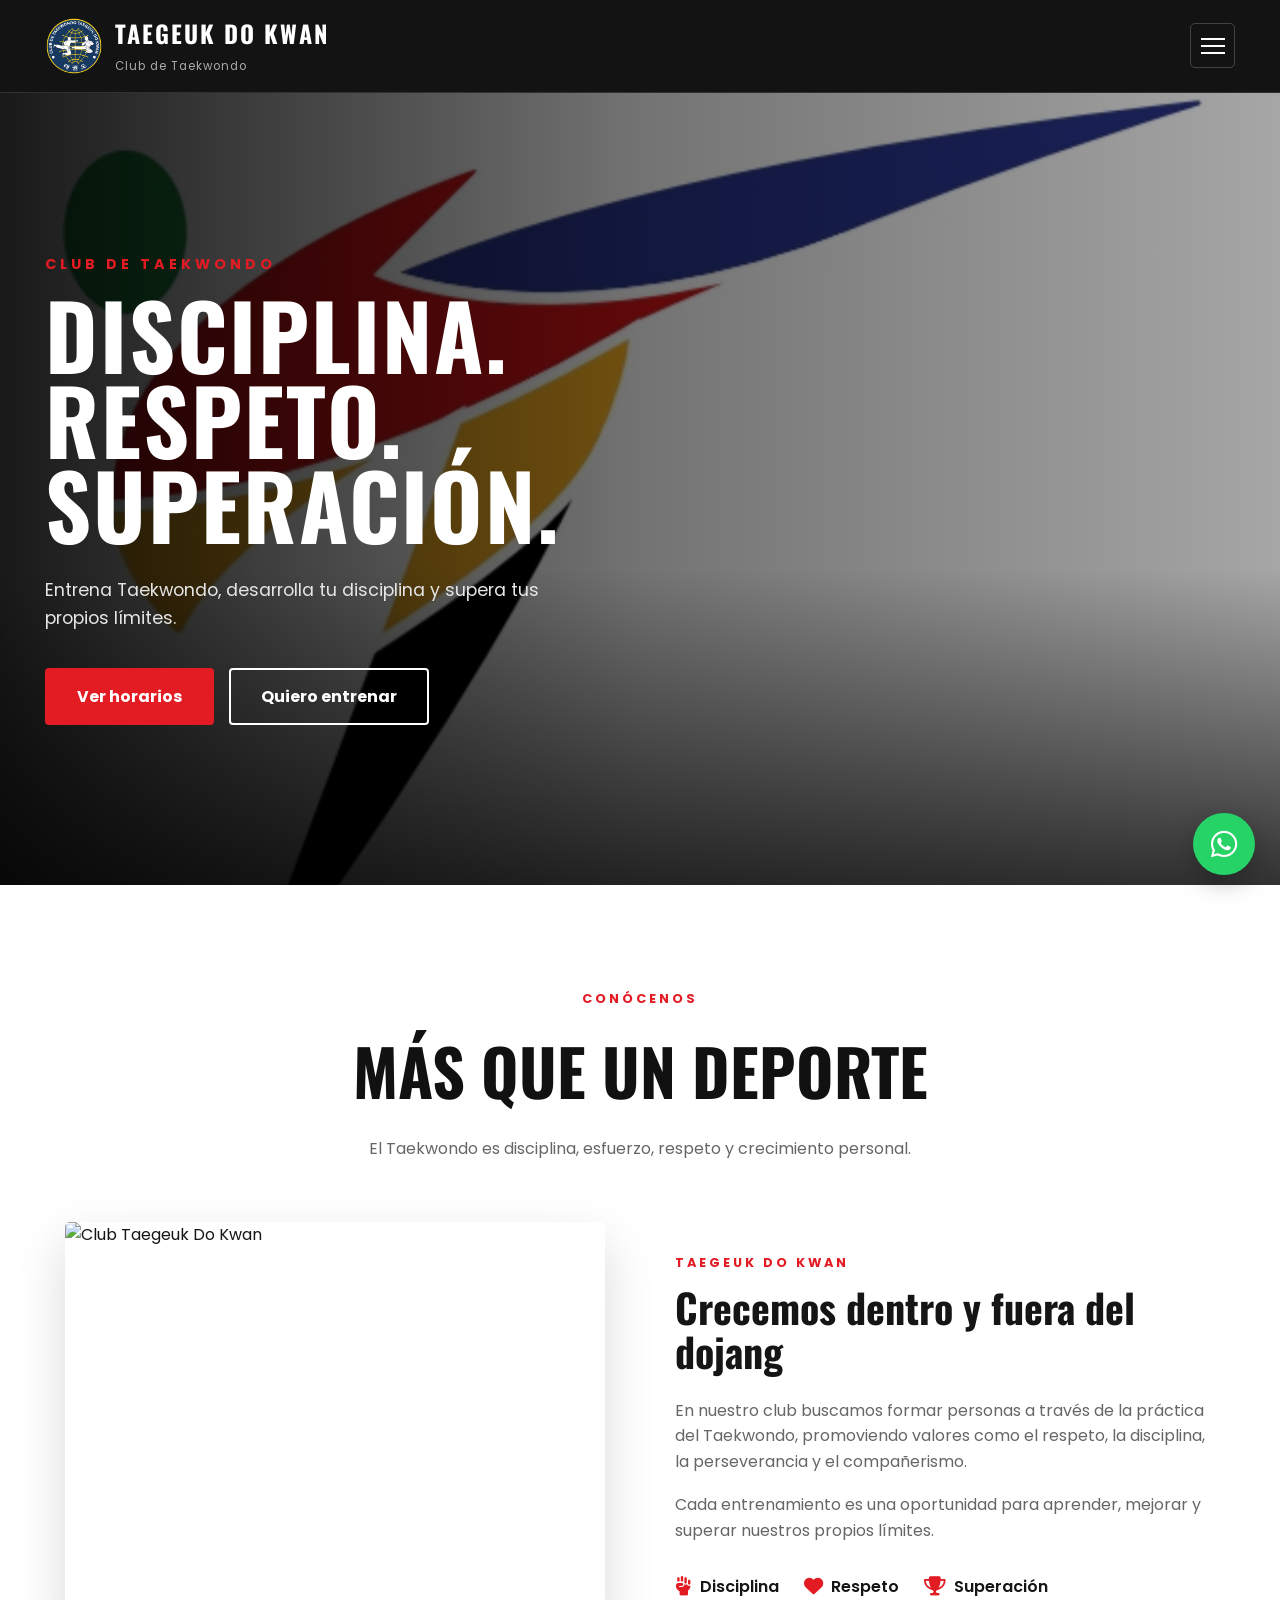
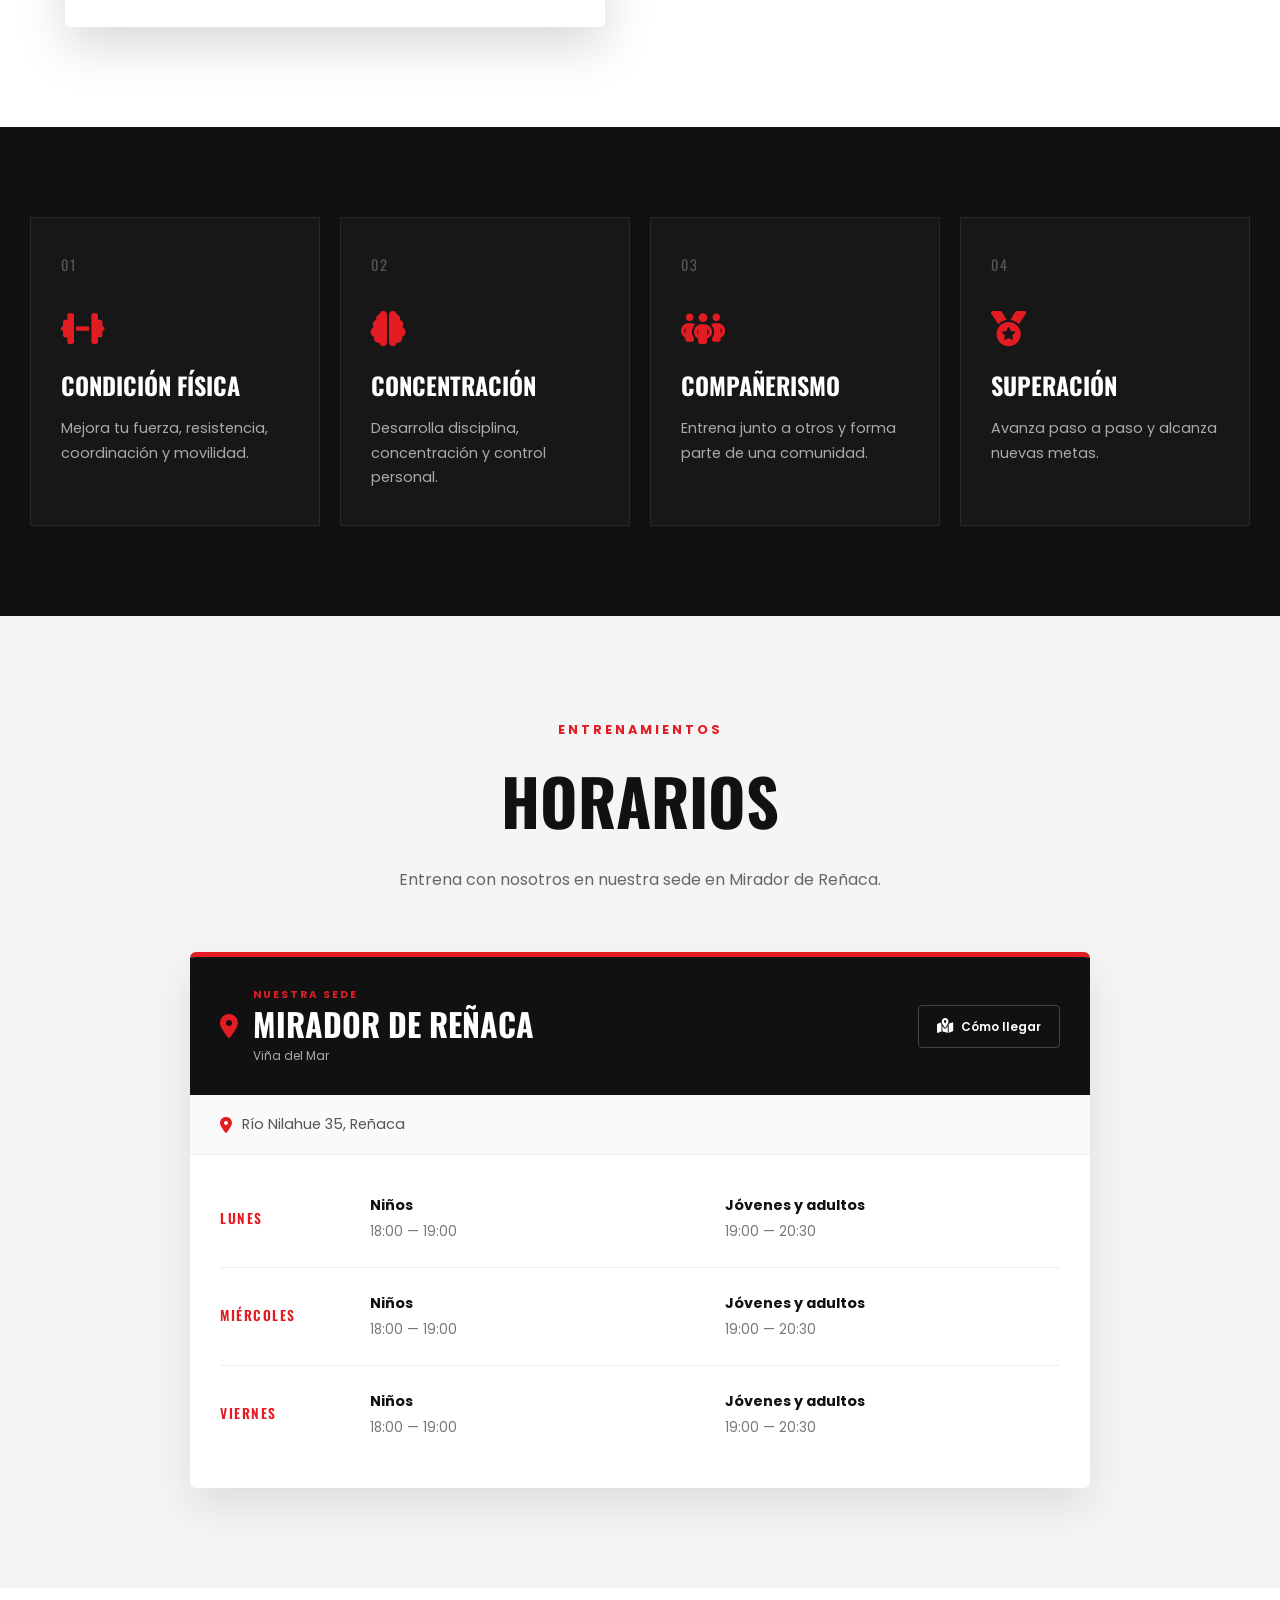
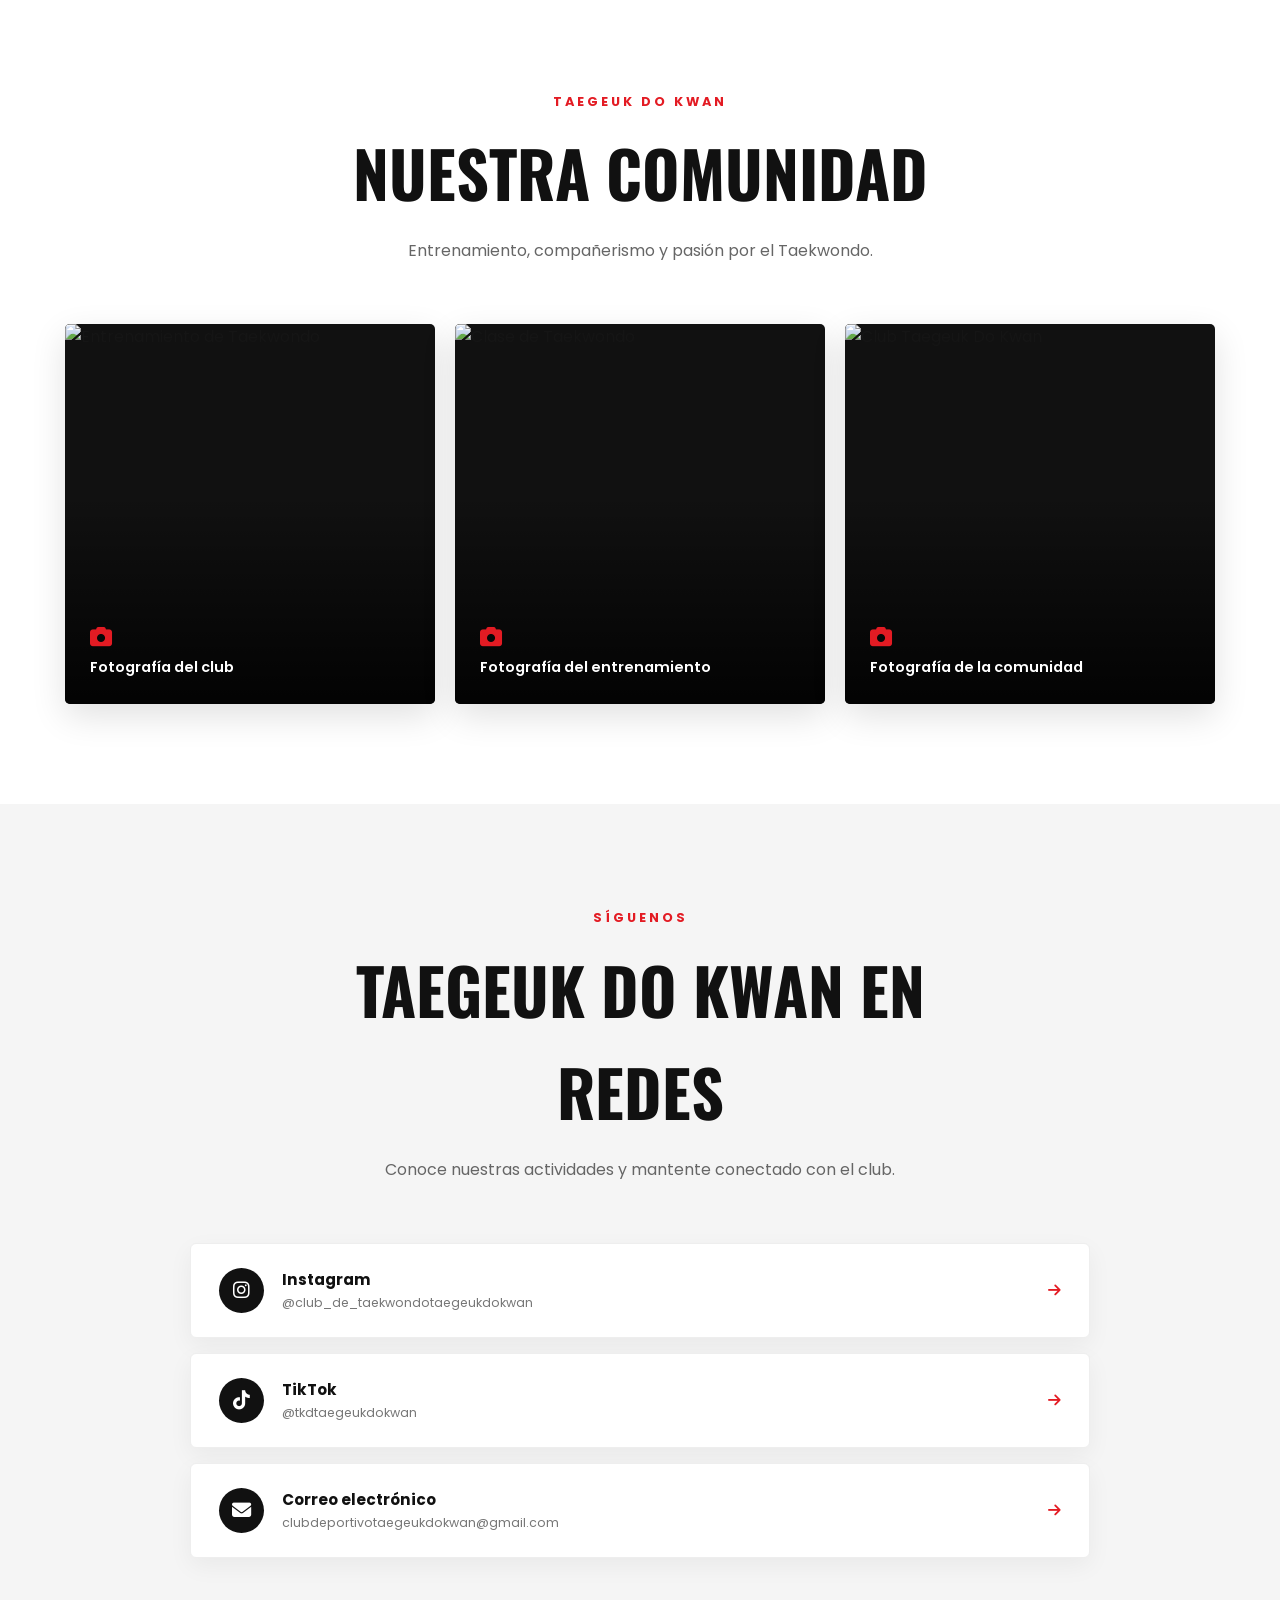
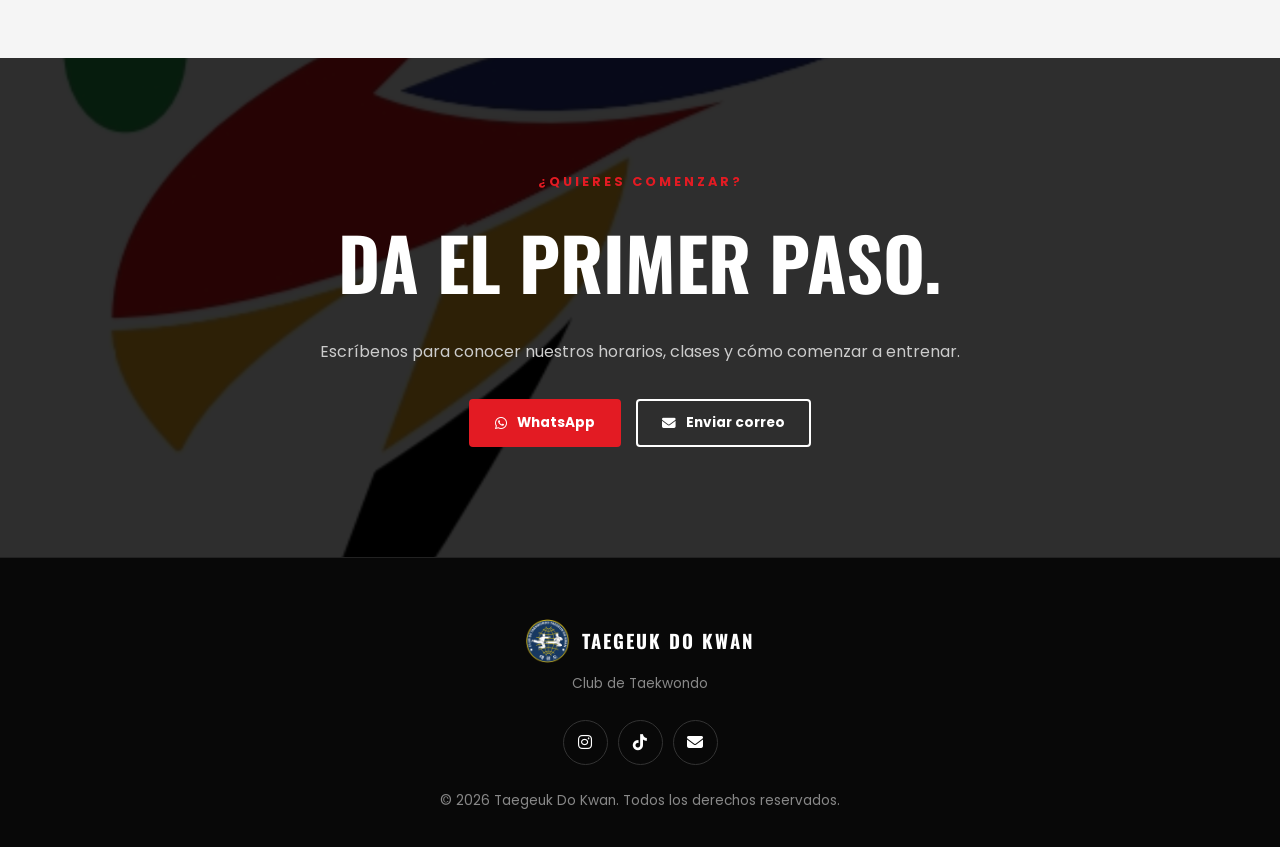
==== commit f24eded9: "Restaurar texto original" ====
--- a/index.html
+++ b/index.html
@@ -52,7 +52,7 @@
 
                 <h1>TAEGEUK DO KWAN</h1>
 
-                <p class="hero-subtitle">CLUB DE TAEKWONDO · PRUEBA GITHUB</p>
+                <span>Club de Taekwondo</span>
 
             </div>
 
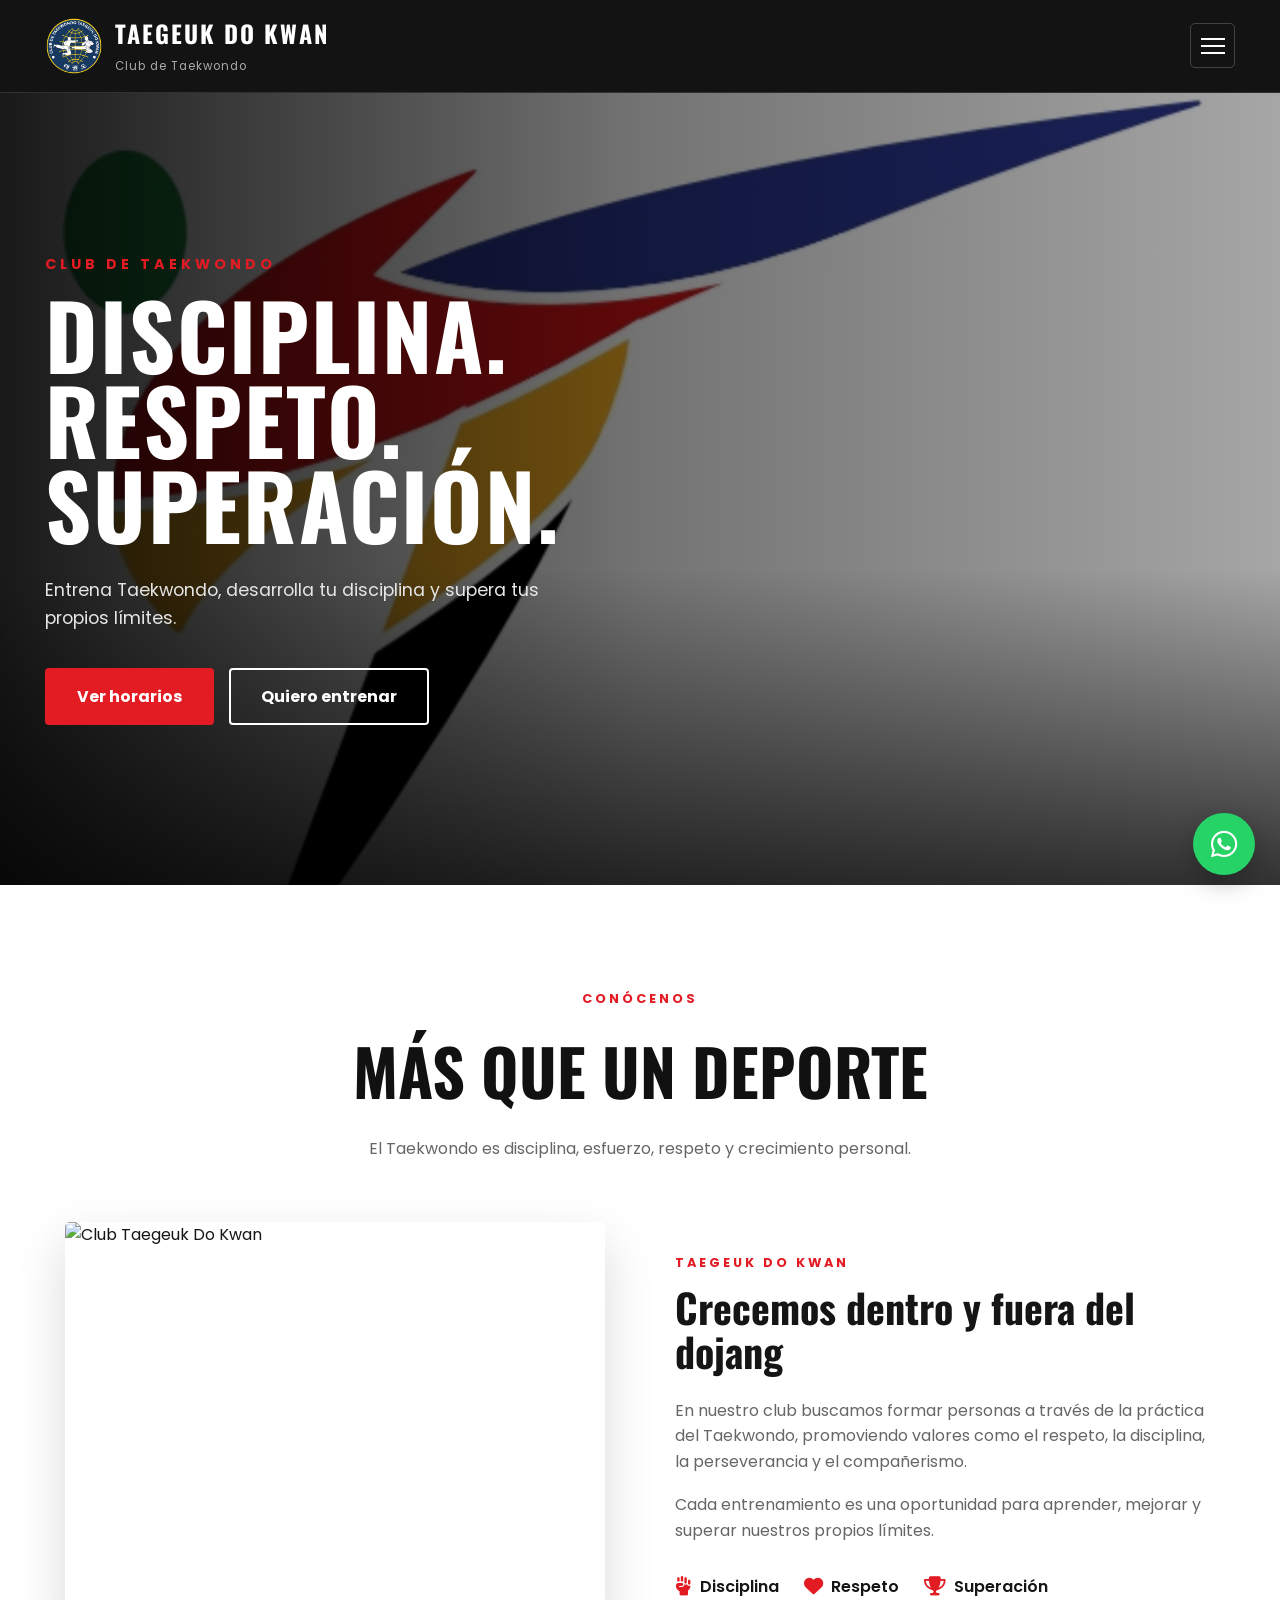
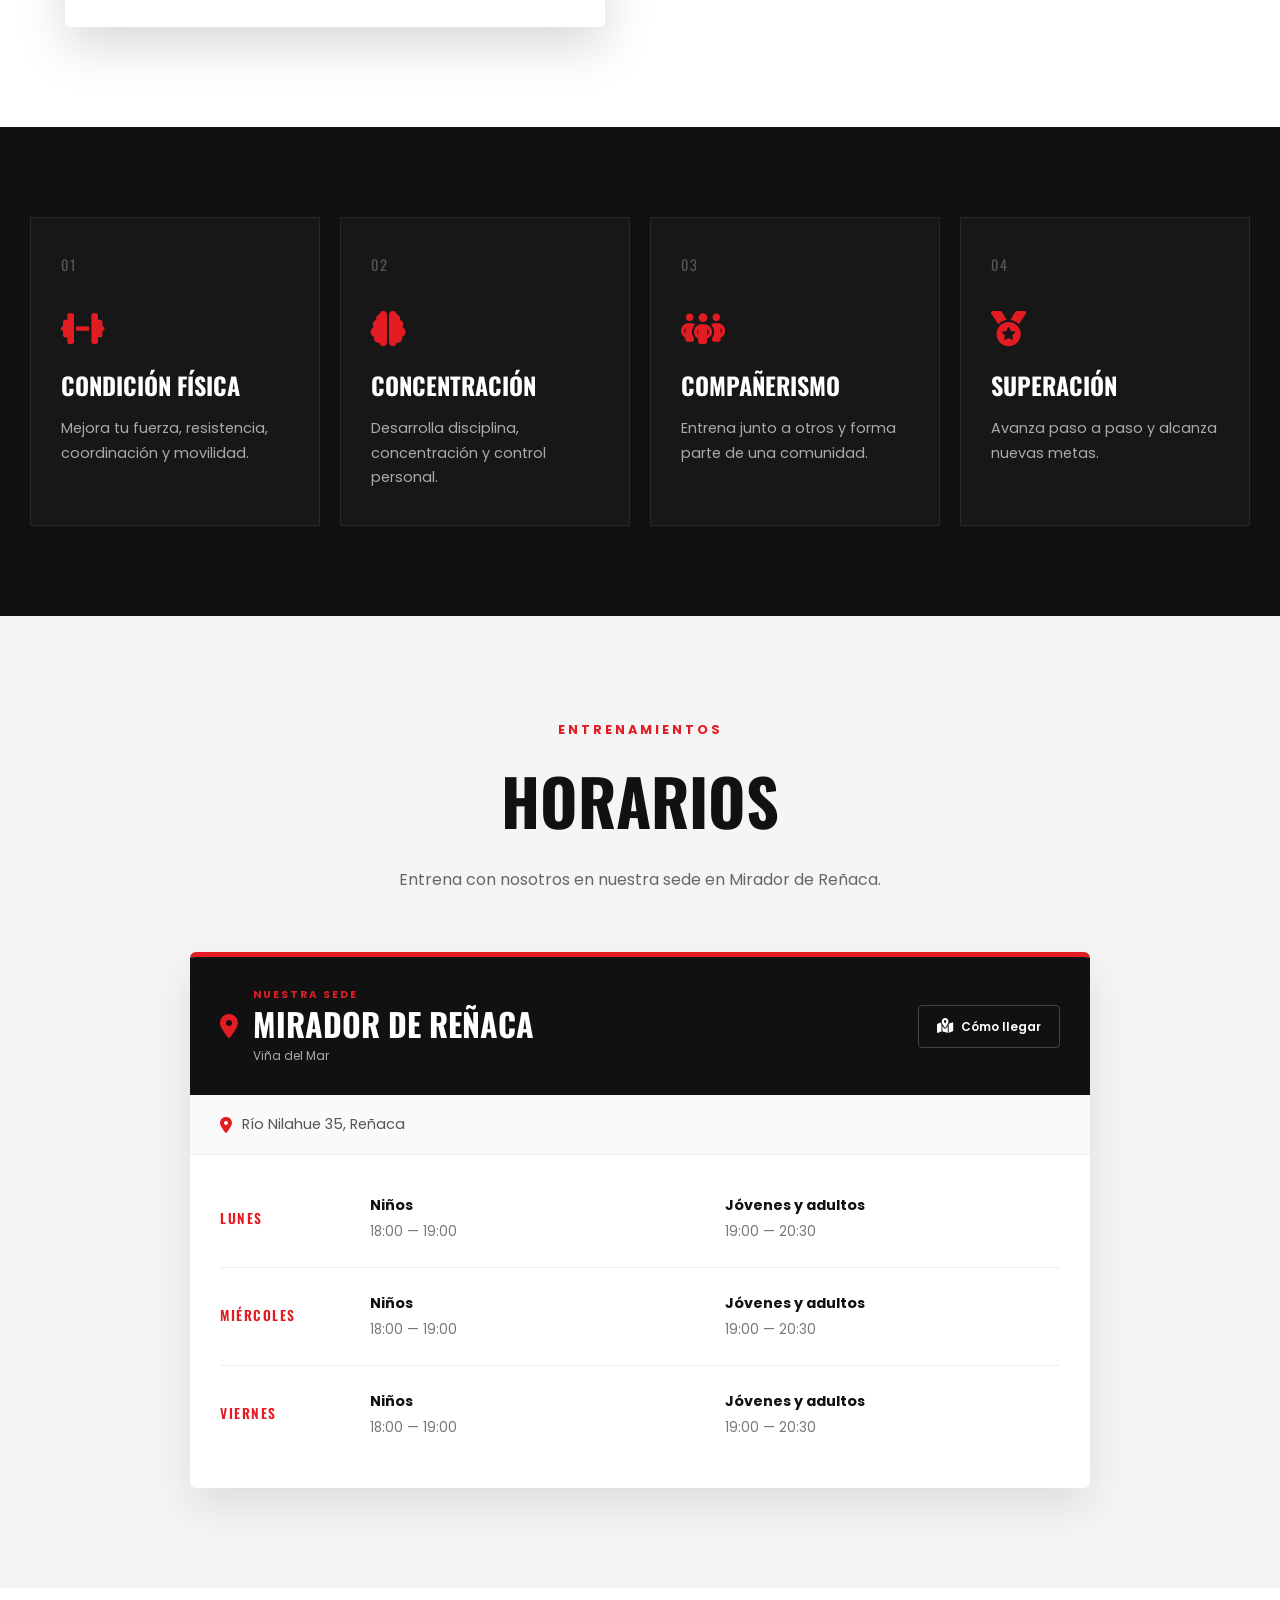
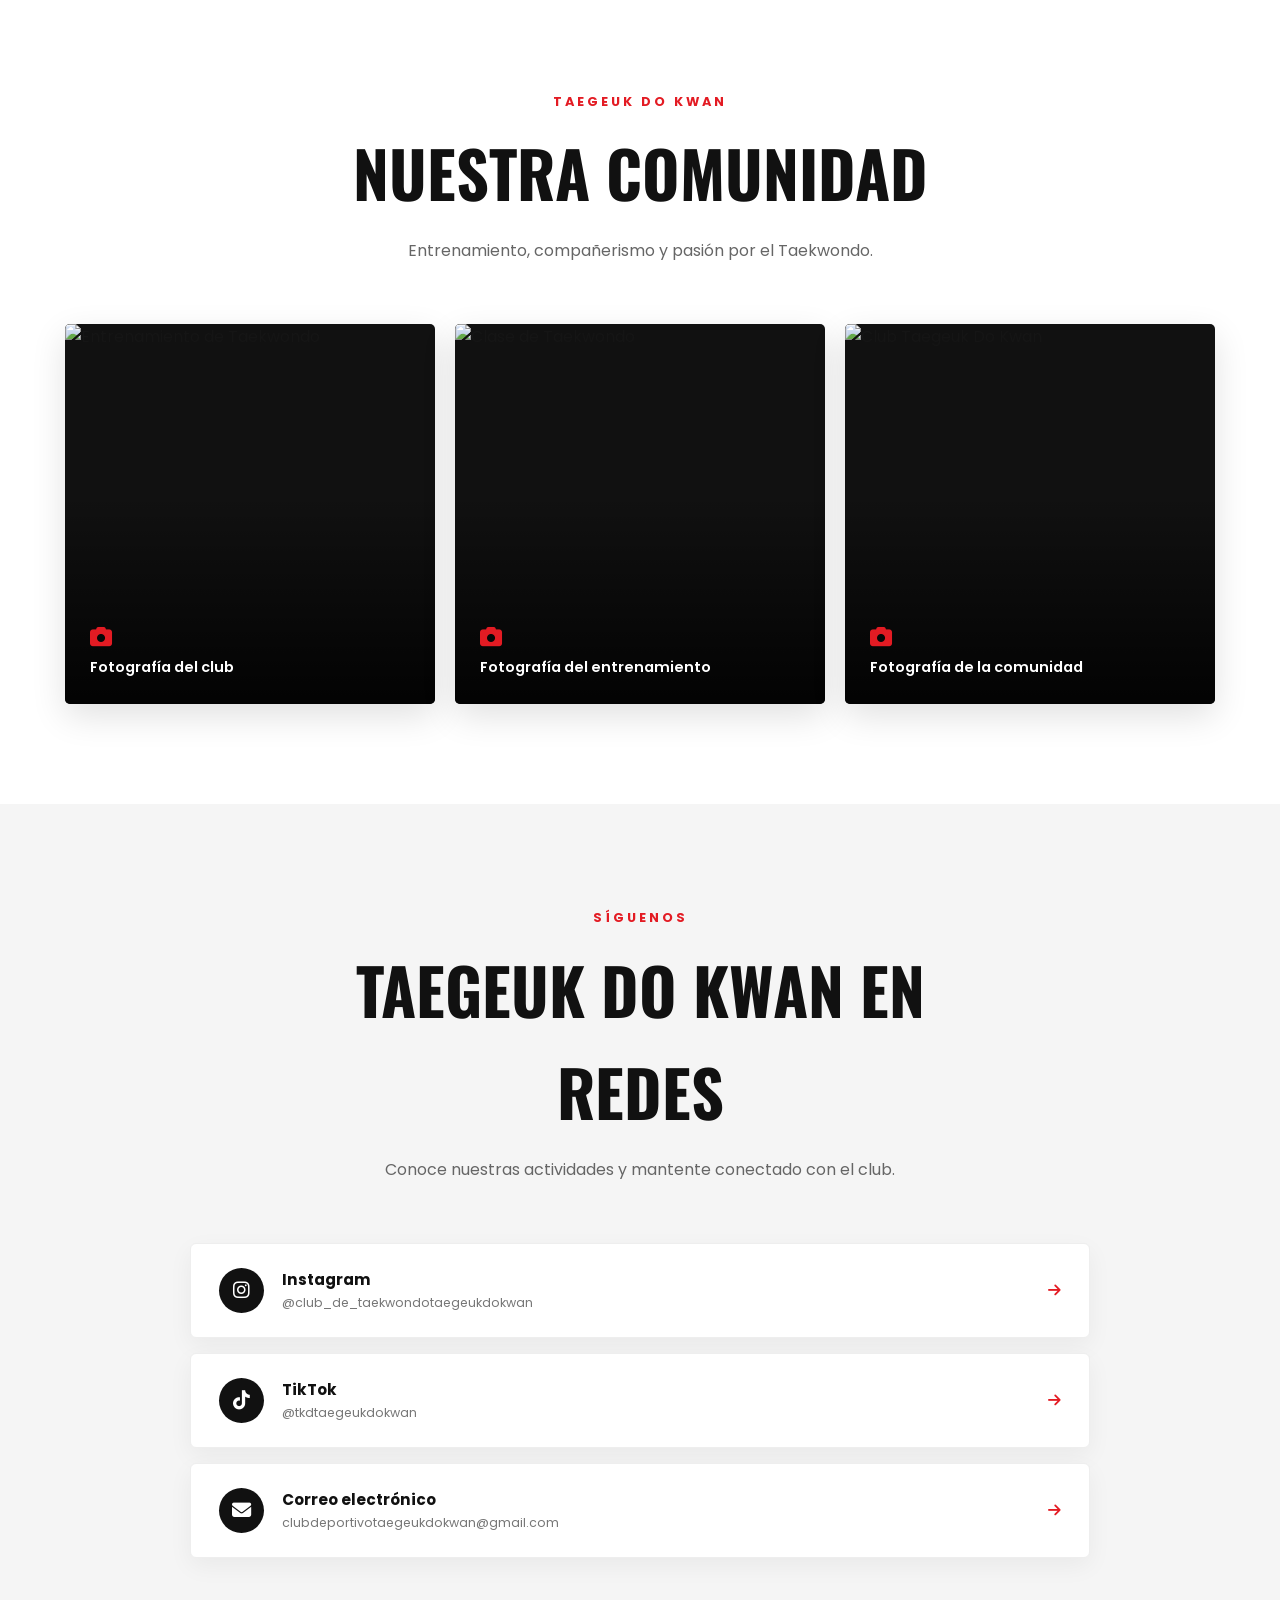
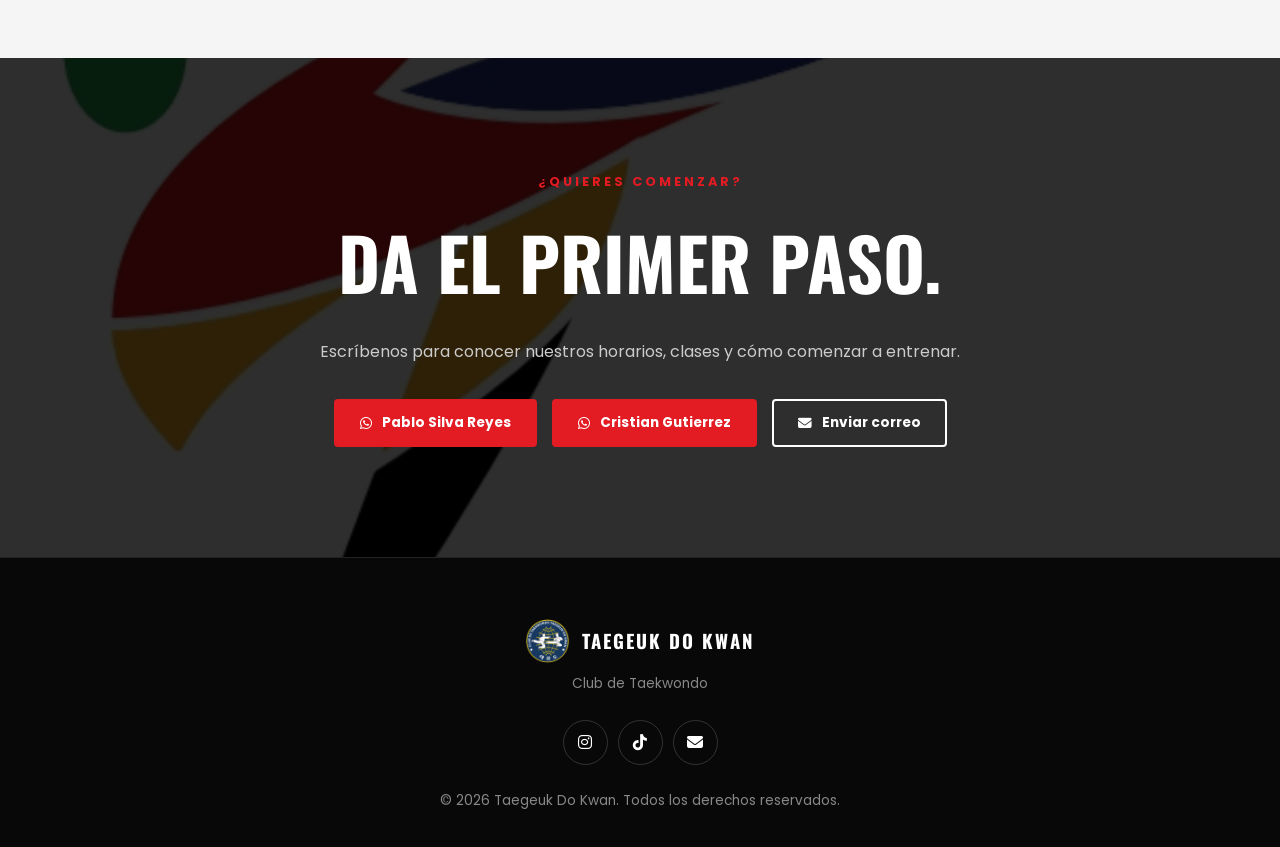
==== commit ea0901f6: "Update index.html" ====
--- a/index.html
+++ b/index.html
@@ -743,16 +743,27 @@
 
 <div class="contacto-buttons">
 
-            <!-- WHATSAPP PENDIENTE -->
+            <!-- WHATSAPP -->
         
 
             <a
-    href="https://wa.me/569XXXXXXXX"
-    class="btn whatsapp-pendiente"
-    title="WhatsApp próximamente"
+    href="https://wa.me/56958717479"
+    target="_blank"
+    rel="noopener noreferrer"
+    class="btn"
 >
     <i class="fa-brands fa-whatsapp"></i>
-    WhatsApp
+    Pablo Silva Reyes
+</a>
+
+<a
+    href="https://wa.me/56977766572"
+    target="_blank"
+    rel="noopener noreferrer"
+    class="btn"
+>
+    <i class="fa-brands fa-whatsapp"></i>
+    Cristian Gutierrez
 </a>
 
             <!-- CORREO -->
@@ -854,20 +865,24 @@
 ========================= -->
 
 <a
-    href="https://wa.me/569XXXXXXXX"
+    href="https://wa.me/56958717479"
+    target="_blank"
+    rel="noopener noreferrer"
     class="whatsapp-flotante"
     aria-label="Contactar por WhatsApp"
-    title="WhatsApp próximamente"
+    title="Contactar por WhatsApp"
 >
 
     <i class="fa-brands fa-whatsapp"></i>
 
 </a>
 
-
+<script type="module" src="firebase.js"></script>
+
+<script type="module" src="horarios.js"></script>
 
 <script src="script.js"></script>
 
 </body>
 
-</html>+</html>
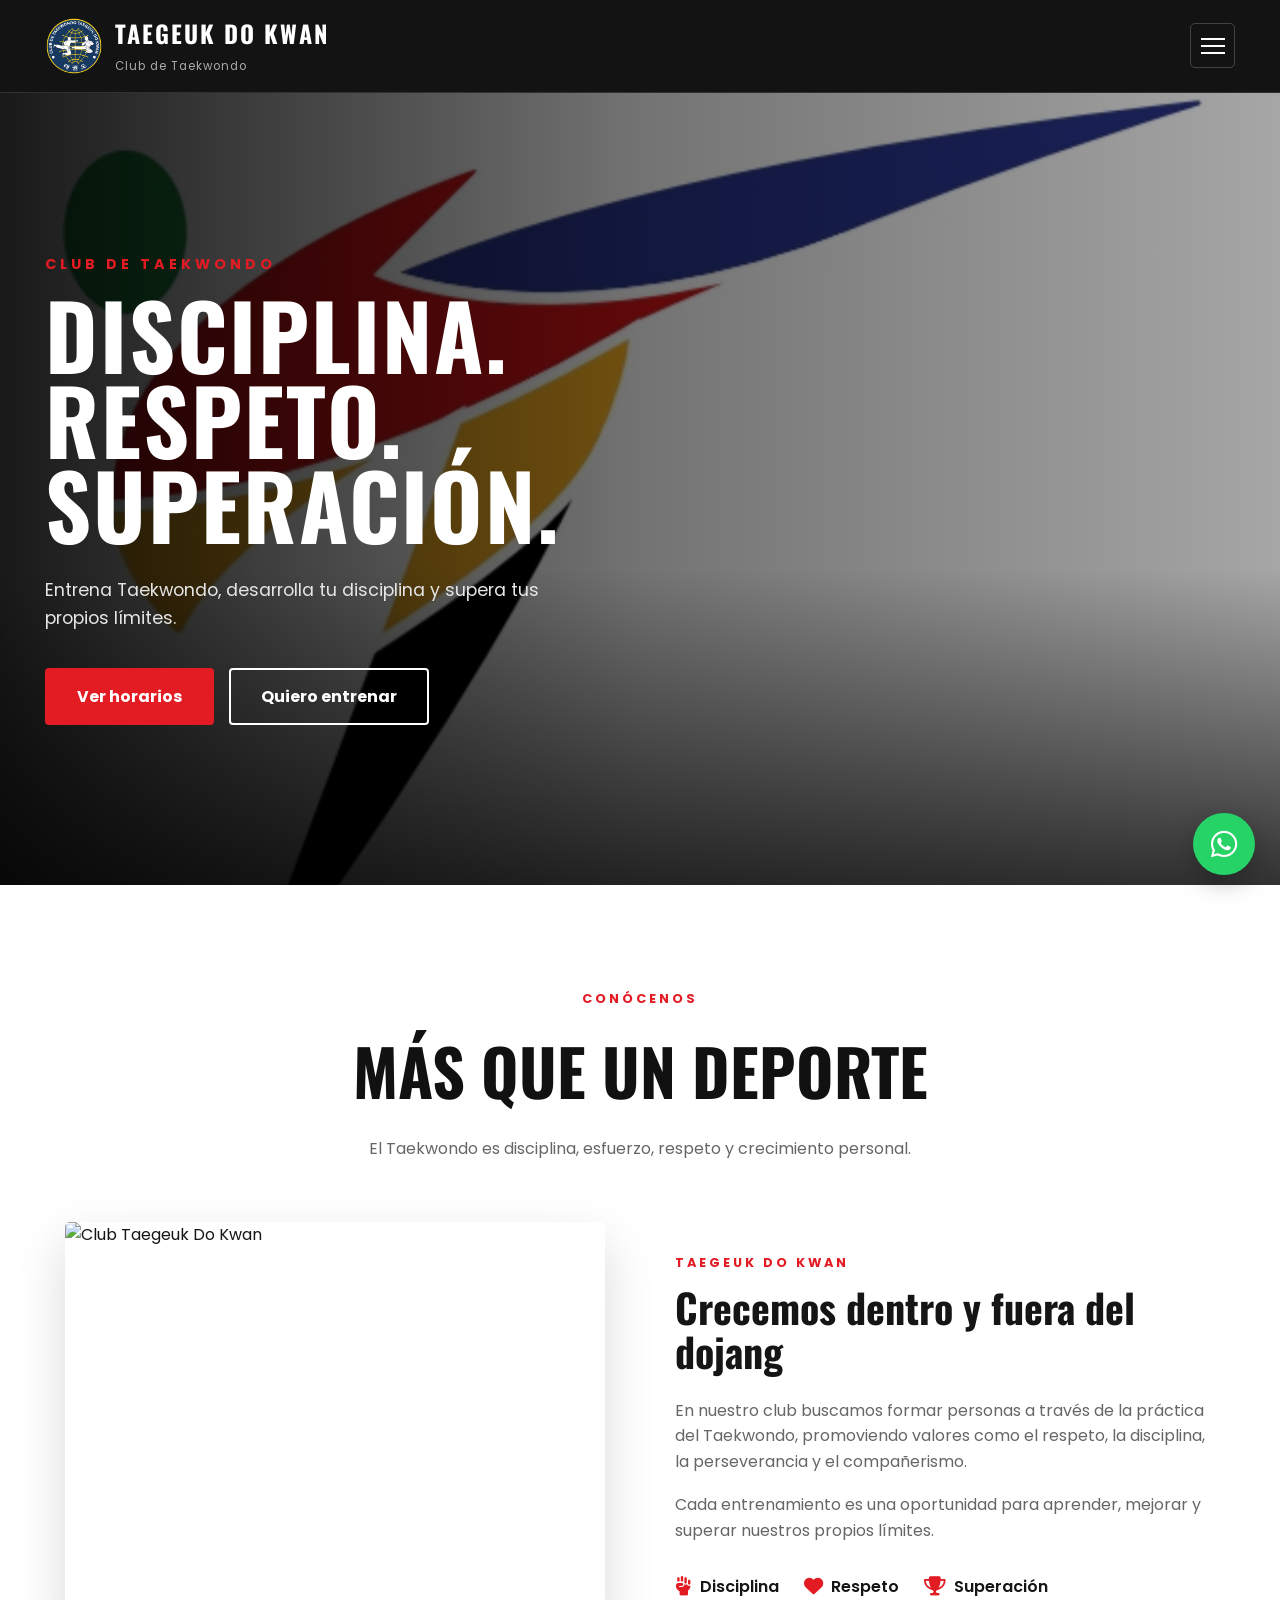
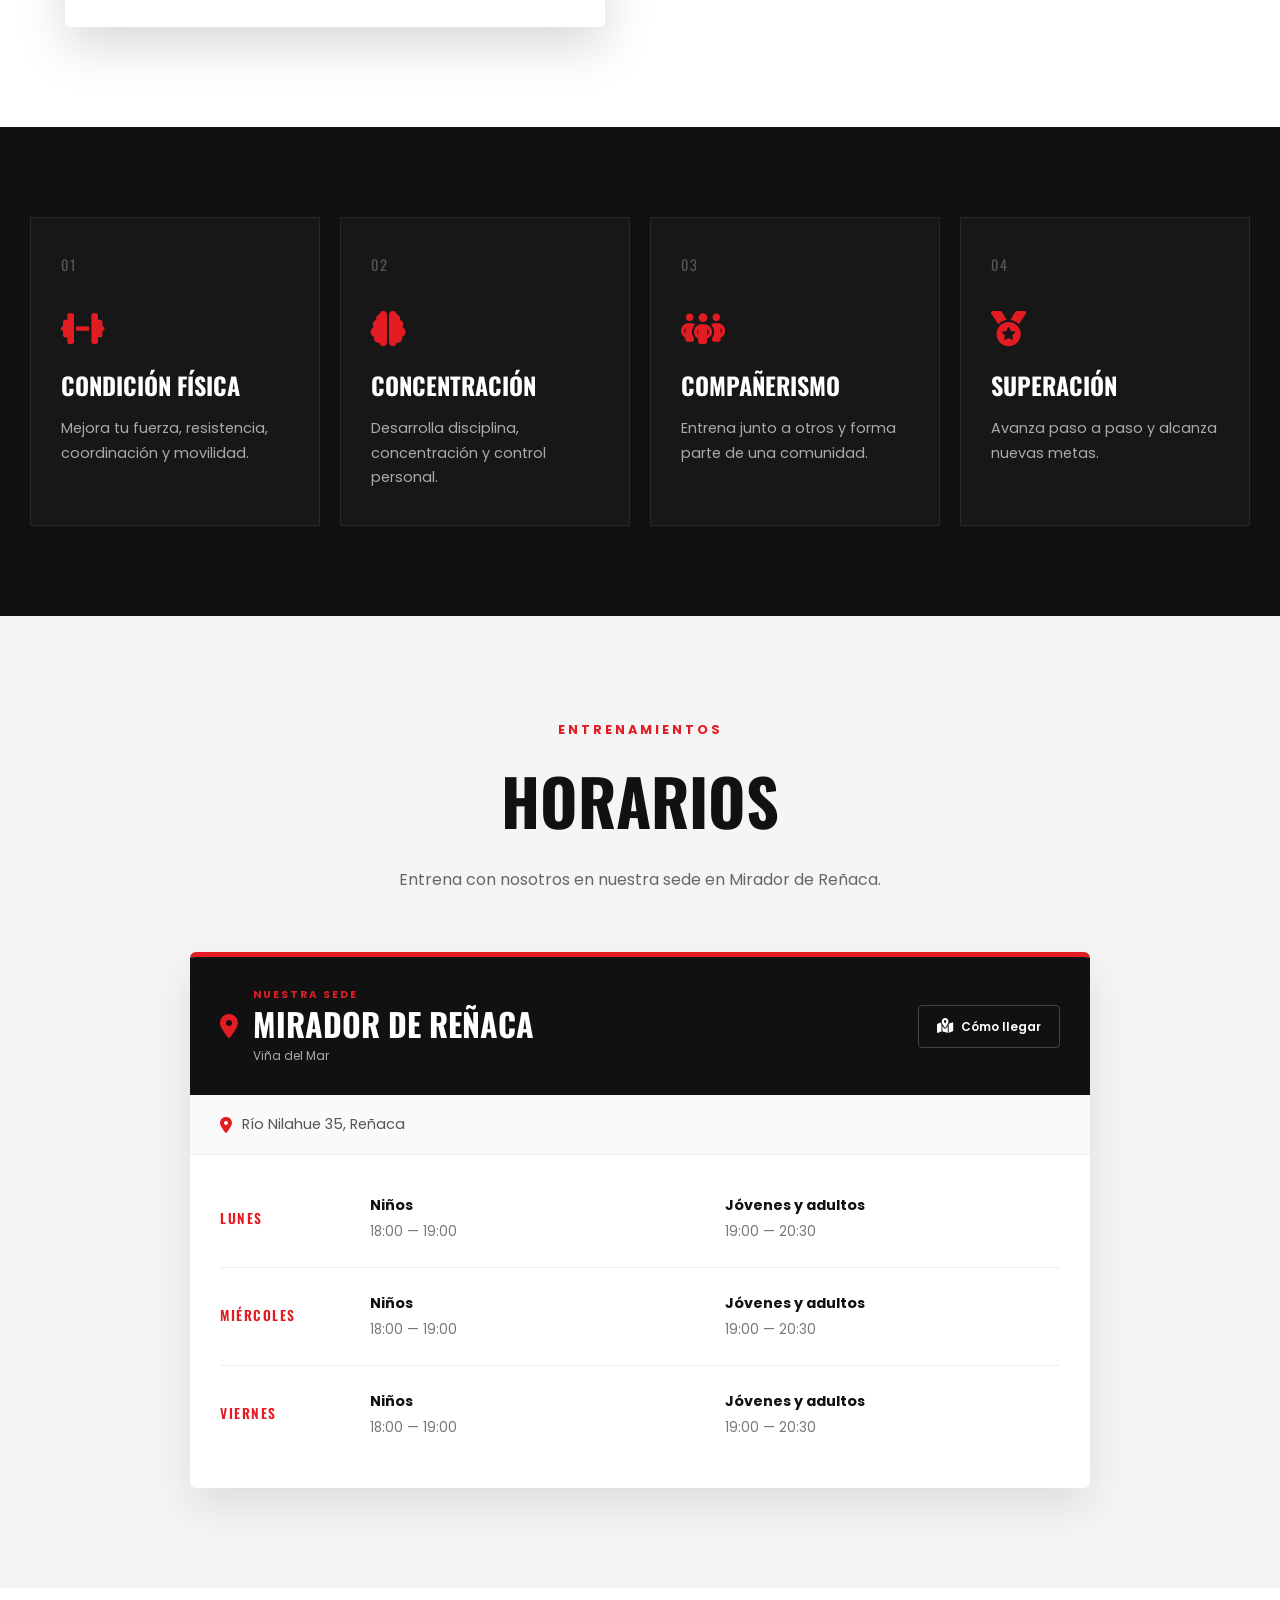
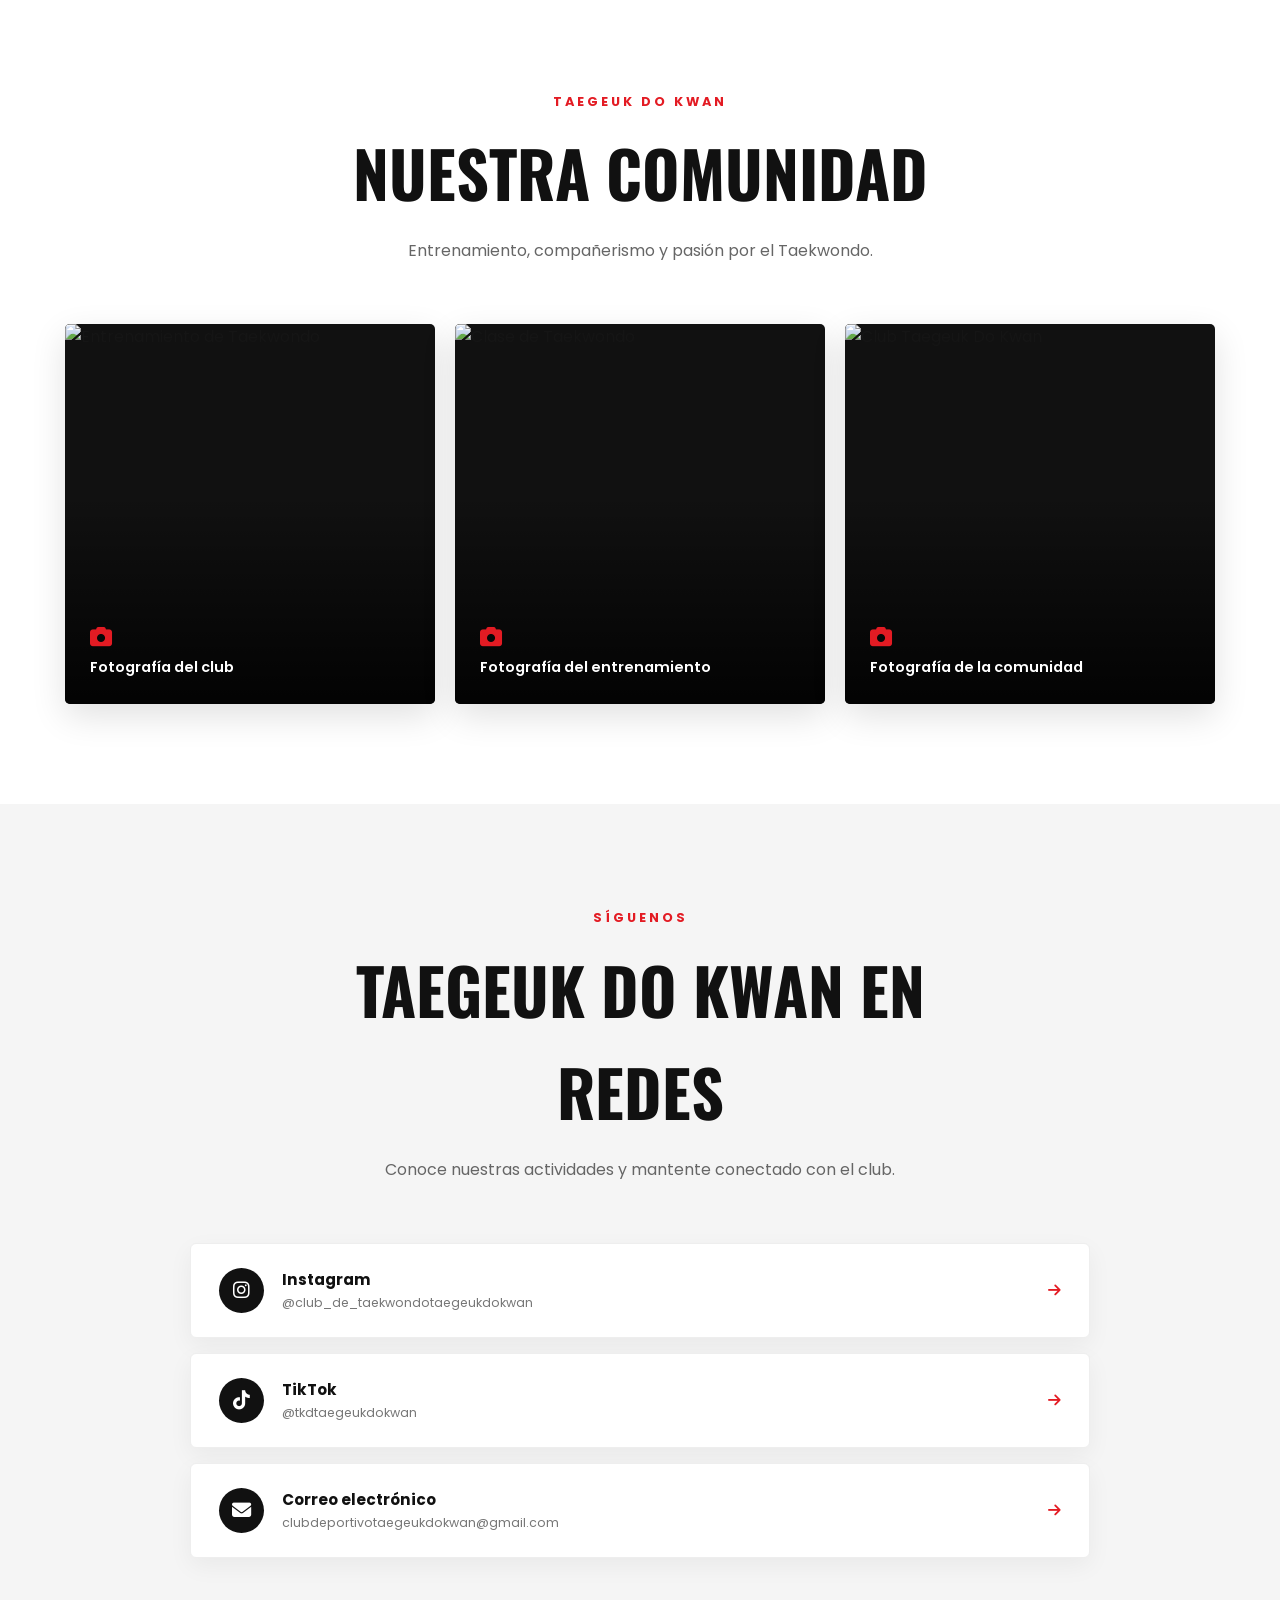
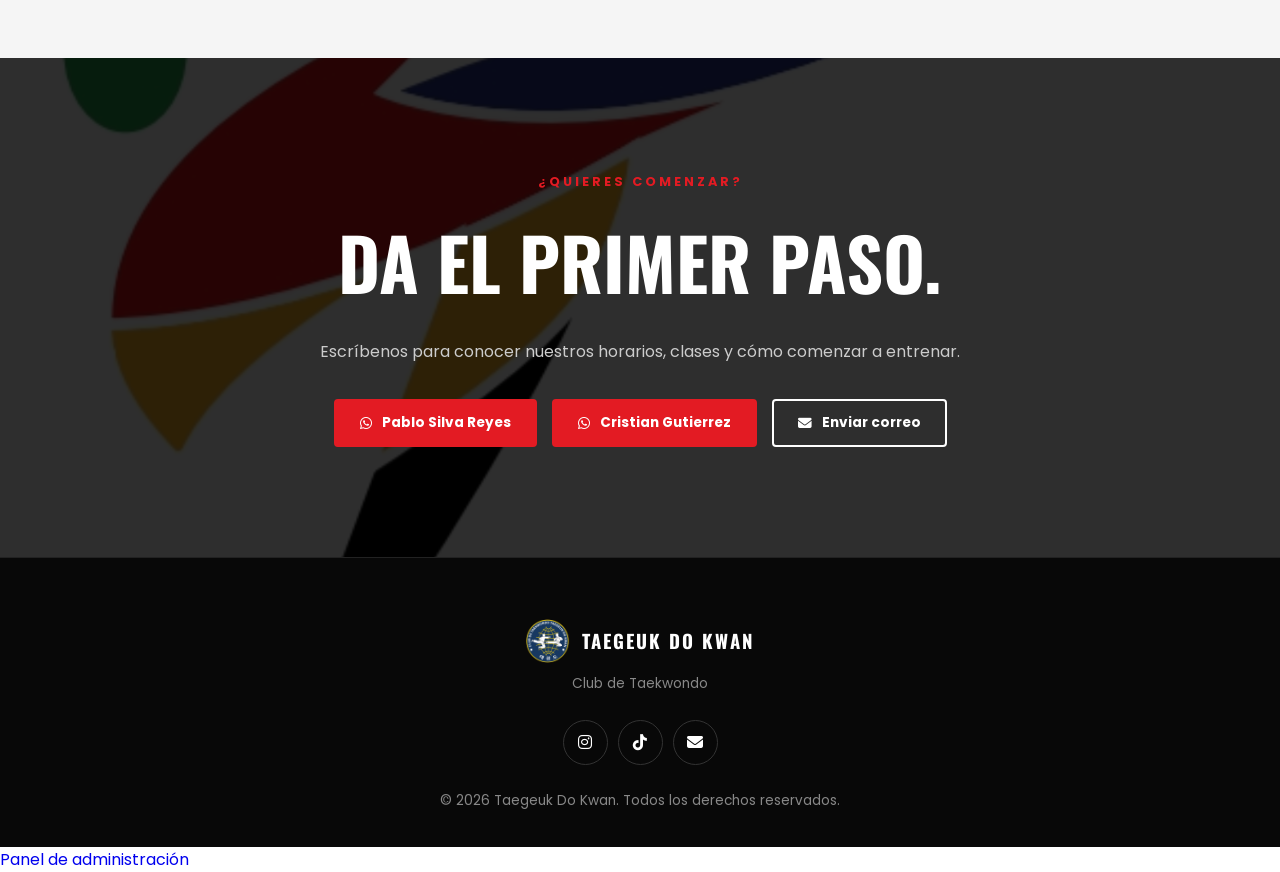
==== commit 345c4e06: "Update index.html" ====
--- a/index.html
+++ b/index.html
@@ -857,26 +857,28 @@
 
 </footer>
 
+<a href="admin.html" class="admin-link">
+    Panel de administración
+    </a>
+
 
 
 <!-- =========================
      WHATSAPP FLOTANTE
-     NÚMERO PENDIENTE
 ========================= -->
 
 <a
-    href="https://wa.me/56958717479"
+    href="https://wa.me/56977766572"
     target="_blank"
     rel="noopener noreferrer"
     class="whatsapp-flotante"
     aria-label="Contactar por WhatsApp"
     title="Contactar por WhatsApp"
 >
-
     <i class="fa-brands fa-whatsapp"></i>
-
 </a>
 
+
 <script type="module" src="firebase.js"></script>
 
 <script type="module" src="horarios.js"></script>
--- a/style.css
+++ b/style.css
@@ -1576,4 +1576,247 @@
 
         font-size: 1.7rem;
     }
-}+}
+
+/* ==========================================
+   PANEL DE ADMINISTRACIÓN
+========================================== */
+
+.admin-login {
+    min-height: 100vh;
+    display: flex;
+    justify-content: center;
+    align-items: center;
+    padding: 30px 20px;
+}
+
+.admin-login-box {
+    width: 100%;
+    max-width: 430px;
+    padding: 40px;
+    background: #ffffff;
+    border-radius: 18px;
+    box-shadow: 0 10px 35px rgba(0, 0, 0, 0.12);
+    text-align: center;
+}
+
+.admin-logo {
+    width: 90px;
+    height: 90px;
+    object-fit: contain;
+    margin-bottom: 15px;
+}
+
+.admin-login-box h1 {
+    margin-bottom: 8px;
+}
+
+.admin-login-box > p {
+    margin-bottom: 30px;
+}
+
+#login-form {
+    display: flex;
+    flex-direction: column;
+    gap: 10px;
+    text-align: left;
+}
+
+#login-form label {
+    font-weight: 600;
+    margin-top: 8px;
+}
+
+#login-form input {
+    width: 100%;
+    padding: 13px 15px;
+    border: 1px solid #d5d5d5;
+    border-radius: 8px;
+    font-family: inherit;
+    font-size: 15px;
+    box-sizing: border-box;
+}
+
+#login-form button,
+.guardar-horarios {
+    border: none;
+    border-radius: 8px;
+    padding: 13px 20px;
+    font-family: inherit;
+    font-weight: 600;
+    cursor: pointer;
+    transition: 0.2s ease;
+}
+
+#login-form button {
+    margin-top: 15px;
+}
+
+#login-form button:hover,
+.guardar-horarios:hover {
+    transform: translateY(-1px);
+}
+
+.login-error {
+    min-height: 20px;
+    margin: 5px 0 0;
+    font-size: 14px;
+}
+
+.volver-inicio {
+    display: inline-block;
+    margin-top: 25px;
+    text-decoration: none;
+}
+
+
+/* ==========================================
+   PANEL PRINCIPAL
+========================================== */
+
+.panel-admin {
+    width: min(1100px, calc(100% - 40px));
+    margin: 0 auto;
+    padding: 50px 0;
+}
+
+.panel-header {
+    display: flex;
+    justify-content: space-between;
+    align-items: center;
+    gap: 25px;
+    margin-bottom: 35px;
+}
+
+.panel-header h1 {
+    margin: 5px 0 8px;
+}
+
+.panel-header p {
+    margin: 0;
+}
+
+.panel-header > div > span {
+    font-size: 14px;
+    font-weight: 700;
+    letter-spacing: 2px;
+}
+
+#cerrar-sesion {
+    border: none;
+    border-radius: 8px;
+    padding: 11px 18px;
+    font-family: inherit;
+    font-weight: 600;
+    cursor: pointer;
+}
+
+
+/* ==========================================
+   EDITORES
+========================================== */
+
+.panel-editor {
+    background: #ffffff;
+    border-radius: 18px;
+    padding: 30px;
+    margin-bottom: 25px;
+    box-shadow: 0 8px 30px rgba(0, 0, 0, 0.08);
+}
+
+.editor-header {
+    margin-bottom: 25px;
+}
+
+.panel-icon {
+    font-size: 30px;
+}
+
+.panel-editor h2 {
+    margin: 8px 0;
+}
+
+.panel-editor p {
+    margin-top: 0;
+}
+
+.horarios-grid {
+    display: grid;
+    grid-template-columns: repeat(3, 1fr);
+    gap: 20px;
+}
+
+.horario-card {
+    border: 1px solid #e0e0e0;
+    border-radius: 12px;
+    padding: 22px;
+}
+
+.horario-card h3 {
+    margin-top: 0;
+    margin-bottom: 20px;
+}
+
+.horario-card label {
+    display: block;
+    margin-bottom: 7px;
+    font-weight: 600;
+    font-size: 14px;
+}
+
+.horario-card input {
+    width: 100%;
+    padding: 12px;
+    margin-bottom: 18px;
+    border: 1px solid #d5d5d5;
+    border-radius: 8px;
+    font-family: inherit;
+    font-size: 14px;
+    box-sizing: border-box;
+}
+
+.guardar-horarios {
+    margin-top: 10px;
+}
+
+.mensaje-horarios {
+    min-height: 22px;
+    margin-top: 15px;
+    font-weight: 600;
+}
+
+
+/* ==========================================
+   RESPONSIVE
+========================================== */
+
+@media (max-width: 800px) {
+
+    .horarios-grid {
+        grid-template-columns: 1fr;
+    }
+
+    .panel-header {
+        flex-direction: column;
+        align-items: flex-start;
+    }
+
+}
+
+
+@media (max-width: 500px) {
+
+    .panel-admin {
+        width: min(100% - 25px, 1100px);
+        padding: 30px 0;
+    }
+
+    .panel-editor {
+        padding: 20px;
+    }
+
+    .admin-login-box {
+        padding: 30px 22px;
+    }
+
+}
